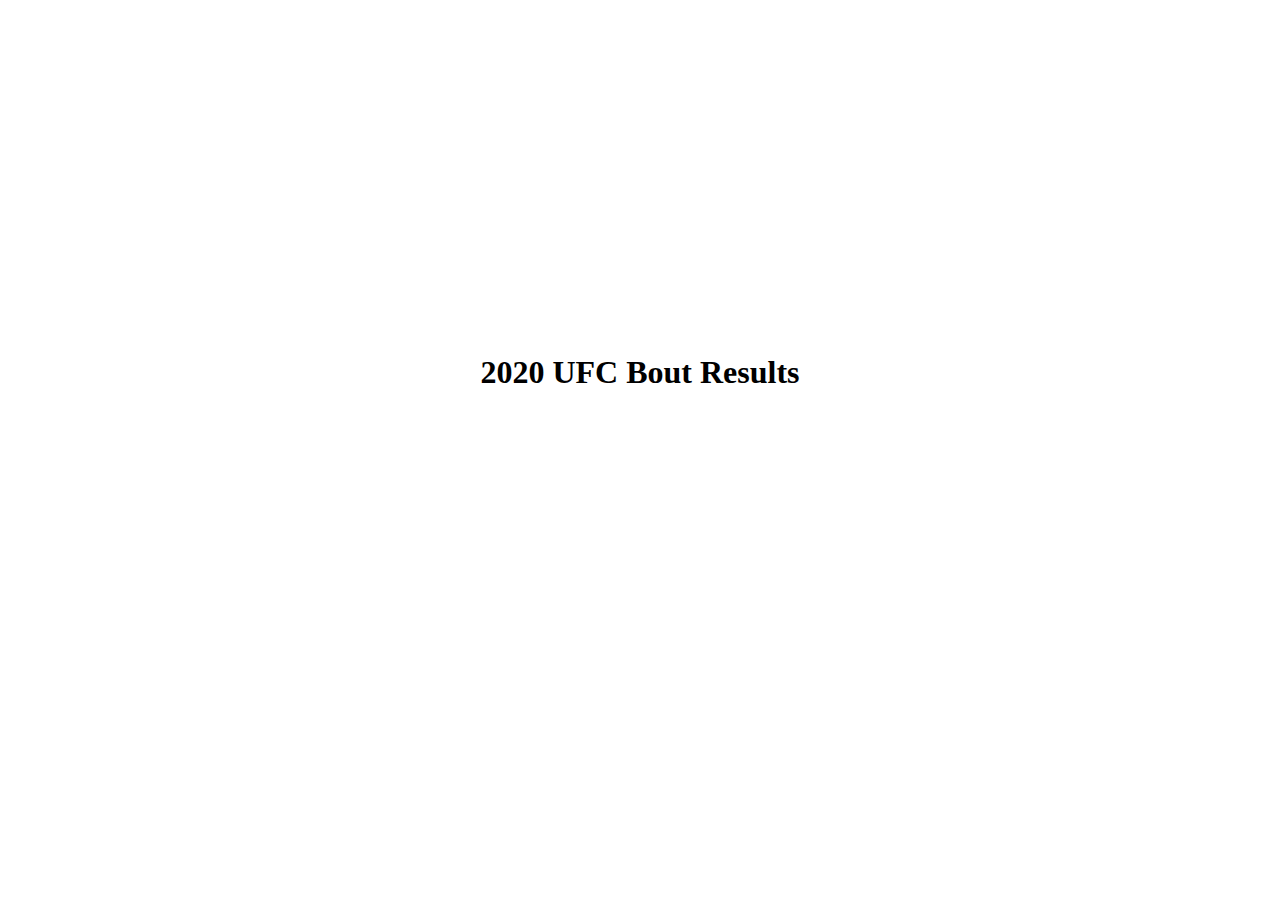
==== index.html @ dba4041a "Add files via upload" ====
<!DOCTYPE html>
<head>
  <script src="https://d3js.org/d3.v4.min.js"></script>
  <link rel="stylesheet" href="stylesheet.css">
</head>
<body>
  <div id="container">
    <h1>2020 UFC Bout Results</h1>
    <svg id="sunburst"></svg>
  </div>
</body>

<script>

    var ufcData = {
    "name": "2020 UFC Fight Results", "children": [{
        "name": "Decision",
        "children": [
                      {"name": "M-D", "size": 1},
                      {"name": "U-D", "size": 103},
                      {"name": "S-D", "size": 22}
                    ]
    }, {
        "name": "Finish",
        "children": [
            {
              "name": "KO",
              "children": [
                {"name": "Punch", "size": 31},
                {"name": "Kick", "size": 5},
                {"name": "Flying Knee", "size": 1}
              ]
            },
            {
              "name": "TKO",
              "children": [
                {"name": "Punches", "size": 31},
                {"name": "Knees", "size": 5},
                {"name": "Elbows", "size": 2},
              ]
            },
            {
              "name": "Submission",
              "children": [
                {"name": "Choke", "children": 
                  [
                    {"name": "Triangle", "size": 2},
                    {"name": "RNC", "size": 16},
                    {"name": "Guillotine", "size": 8},
                    {"name": "D'Arce", "size": 2},
                    {"name": "Arm Triangle", "size": 3},
                    {"name": "Anaconda", "size": 1}
                  ],
                },
                {"name": "Joint Locks", "children": 
                  [
                    {"name": "Kneebar", "size": 2},
                    {"name": "Kimura", "size": 1},
                    {"name": "Heel Hook", "size": 1},
                    {"name": "Armbar", "size": 7},
                    {"name": "Ankle Lock", "size": 1}
                  ], 
                },
              ],
            }
          ]
      }]
  };

    var width = 800;
    var height = 800;
    var radius = Math.min(width, height) / 2;
    var color = d3.scaleOrdinal(d3.schemeCategory20c);

    var g = d3.select('svg')
      .attr('width', width)
      .attr('height', height)
      .append('g')
      .attr('transform', 'translate(' + width / 2 + ',' + height / 2 + ')');

    var partition = d3.partition()
      .size([2 * Math.PI, radius]);

    var root = d3.hierarchy(ufcData)
      .sum(function (d) { return d.size});

    partition(root);
  
    var arc = d3.arc()
      .startAngle(function (d) { return d.x0 })
      .endAngle(function (d) { return d.x1 })
      .innerRadius(function (d) { return d.y0 })
      .outerRadius(function (d) { return d.y1 });

    g.selectAll('g')
      .data(root.descendants())
      .enter().append('g').attr("class", "node").append('path')
      .attr("display", function (d) { return d.depth ? null : "none"; })
      .attr("d", arc)
      .style('stroke', '#fff')
      .style("fill", function (d) { return color((d.children ? d : d.parent).data.name); })
      .on("mouseover", mouseover);

    g.selectAll(".node")
      .append("text")
      .attr("transform", function(d) {
          return "translate(" + arc.centroid(d) + ")rotate(" + computeTextRotation(d) + ")"; 
      })
      .attr("dx", "-20")
      .attr("dy", ".5em")
      .text(function(d) { return d.parent ? d.data.name : "" }).each(wrap);

    let resultTypeTitle = g.select("g").append("svg:text")
        .attr("text-anchor", "middle");

    function computeTextRotation(d) {
      var angle = (d.x0 + d.x1) / Math.PI * 90;
      return (angle < 120 || angle > 270) ? angle : angle + 180;
    }

    function mouseover(element) {
      resultTypeTitle.text(element.data.name);
    }

    function wrap(d) {
      let self = d3.select(this);
      if ((d.data.size < 6 && d.depth > 2) || (d.data.size < 3 && d.depth <= 2)) {
        self.text("");
      }
    }

</script>
---- stylesheet.css ----
#container {
  position: absolute;
  top: 50%;
  -webkit-transform: translateY(-50%);
  -ms-transform: translateY(-50%);
  transform: translateY(-50%);
  left: 0;
  right: 0;
  margin: auto;
  text-align: center;
}

text {
  font-family: Arial, sans-serif;
  font-size: 12px;
}
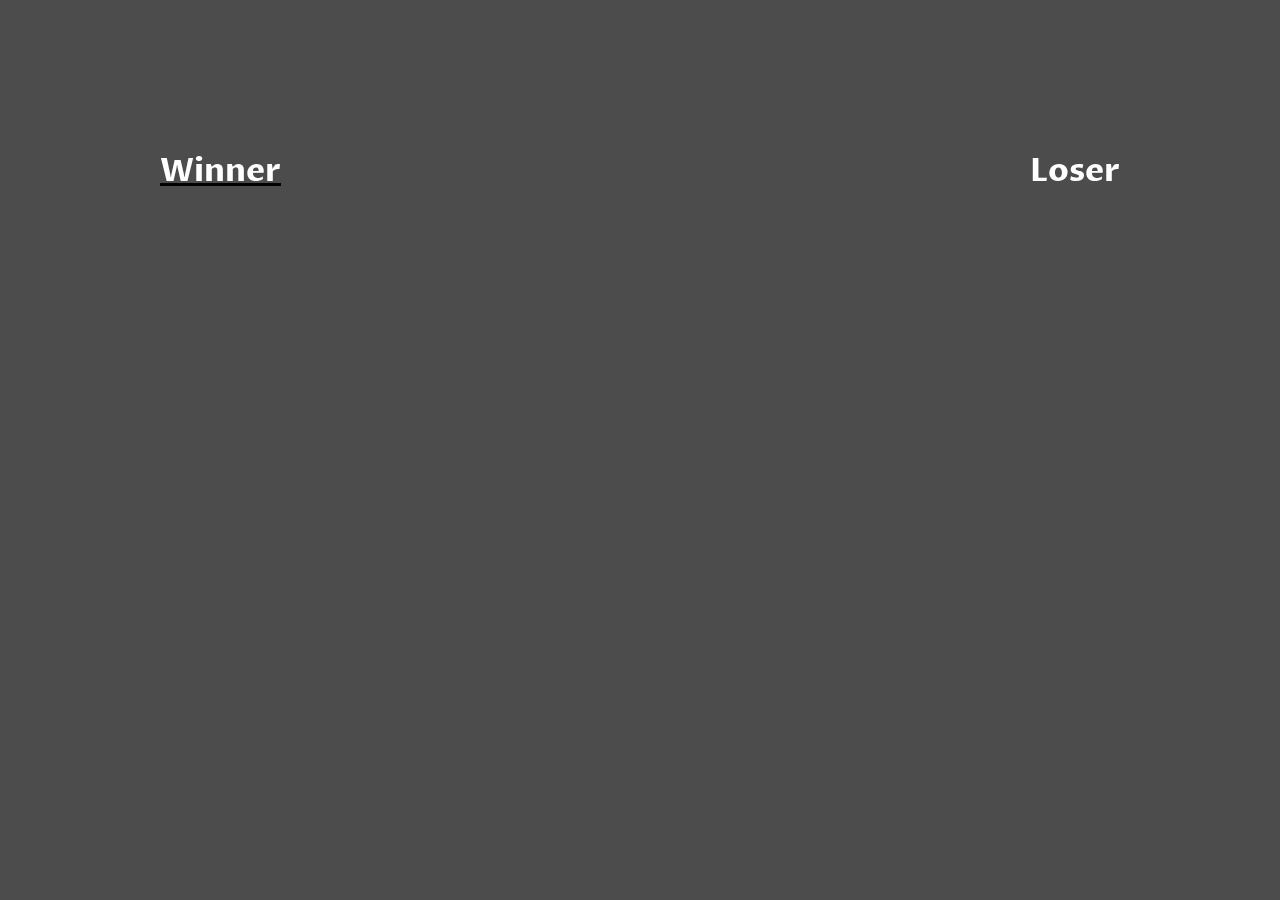
==== commit a690ddf0: "Add files via upload" ====
--- a/index.html
+++ b/index.html
@@ -1,76 +1,392 @@
 <!DOCTYPE html>
 <head>
   <script src="https://d3js.org/d3.v4.min.js"></script>
+  <script src="https://d3js.org/d3-color.v2.min.js"></script>
+  <script src="https://d3js.org/d3-interpolate.v2.min.js"></script>
+  <script src="https://d3js.org/d3-scale-chromatic.v2.min.js"></script>
+  <link rel="preconnect" href="https://fonts.gstatic.com">
+  <link rel="preconnect" href="https://fonts.gstatic.com">
+  <link href="https://fonts.googleapis.com/css2?family=Proza+Libre&display=swap" rel="stylesheet">
   <link rel="stylesheet" href="stylesheet.css">
 </head>
 <body>
-  <div id="container">
-    <h1>2020 UFC Bout Results</h1>
-    <svg id="sunburst"></svg>
+  <div class="background">
+    <div class="left">
+      <h1 class="title" id="winner">Winner</h1>
+      <h3 id="left-fighter"></h3>
+    </div>
+    <div id="container">
+      <svg id="sunburst"></svg>
+    </div>
+    <div class="right">
+      <h1 class="title" id="loser">Loser</h1>
+      <h3 id="right-fighter"></h3>
+    </div>
   </div>
 </body>
 
 <script>
 
-    var ufcData = {
+    let ordinalColors = ["#96caff", "#faff16", "#fda899", "#13fcbb", "#eba6ff", "#bcca83", "#57e502", "#feaf23", "#c6c0cb", "#38f1fd", "#9ccfbe", "#f9feae", "#a6fe8e", "#bfcd03", "#ebd3b6", "#fec0df", "#c2eefc", "#cac2fc", "#bcfcd6", "#f4e5ff", "#f9dc56", "#80da93", "#ebb678", "#b1fb27", "#30dfc8", "#8dd0df", "#1ff479", "#cedbd8", "#d2e6b8", "#85feea", "#97db5c", "#deb7b7", "#cad5ef", "#d0eb6d", "#fe9fe1", "#bdc7ad", "#fcdadf", "#d9bae2", "#dac05a", "#ecda91", "#fef5d0", "#ffa4bc", "#43d9fd", "#d2fcf5", "#b1c7d0", "#e6f0fb", "#83e5bd", "#b2e598", "#fdfb73", "#73fd58", "#a6cfa2", "#a1e3e1", "#e4e21c", "#8ef8b0", "#e2c30e", "#fdc7ff", "#cefeb9", "#0be597", "#d4c491", "#fdc5b5", "#e4fdde", "#d5ccc7", "#acdaf8", "#e4c9da", "#fdc664", "#badfc5", "#bbd15f", "#fdf1f7", "#b4c3ed", "#93e8fd", "#ddd9e3", "#e5e5d7", "#98e116", "#e0d0fb", "#fccd95", "#aafdfe", "#5cd9de", "#deba9d", "#dce994", "#d6b2fb", "#c5bedd", "#bec4c3", "#feab79", "#82ea7f", "#fed7f3", "#8affd2", "#d6fc50", "#e8aed9", "#f7b7c2", "#2bf4e5", "#ffad53", "#11ff13", "#d3fe94", "#c2e530", "#aef161", "#fee5d4", "#a3d378", "#dad351", "#fec328", "#a4e3b3", "#a9efd9", "#feeb8a", "#85d4cd", "#e0b4c9", "#55e358", "#bddbe1", "#48ffa0", "#d6eee1", "#fee3b0", "#ff99fd", "#3fe0b0", "#84d7fe", "#7be9d3", "#1bf3cd", "#d4d4af", "#d6d278", "#70fffe", "#aac8e1", "#ffb0fe", "#b5ccbf", "#c6ccd5", "#ccd9c5", "#feee3e", "#cdc0ab", "#58e182", "#e9b8f8", "#f7bc97", "#b4e275", "#bee8e1", "#e1e3ff", "#ebebb2", "#8fd4af", "#c0d3a2", "#e7c67d", "#6ceba9", "#d8cde4", "#eacdc6", "#d4eef1", "#e7e8e9", "#7deaec", "#88f31d", "#c0efbe", "#75d8be", "#a0d1d3", "#fdacd4", "#09f64f", "#c4dc8c", "#d0d1fc", "#ecccf1", "#f7d517", "#d0dde8", "#e7dadc", "#78fe8b", "#e6e373", "#cde5fd", "#b1fead", "#e7fec5", "#e9fdfd", "#b9c3d9", "#cebec1", "#eab3a4", "#edb84a", "#8aea52", "#bad5fd", "#a7ddea", "#f9c9d5", "#f2deec", "#fbf4e7", "#b3d8cf", "#feb9ed", "#96e89d", "#d5d99c", "#efd16f", "#ecfb92", "#d0bbd2", "#89d97b", "#cdc47c", "#acd345", "#21e0f4", "#9ed693", "#9adfcd", "#ccdc4c", "#e3e3c2", "#d8f003", "#e7f158", "#b8fff2", "#cdb9e9", "#faa8ae", "#cac75c", "#d7d119", "#eccb48", "#bbd7ea", "#a0f3c1", "#cbeaa6", "#c5f4e0", "#ede9f5", "#b8bffd", "#97cced", "#70dba6", "#72dbf2", "#e6bddd", "#ddc2fe", "#b8ddb0", "#e7d29e", "#c7ec8c", "#d1edce", "#c8fb75", "#f9ffe8", "#e9abeb", "#b5d1b3", "#feb6af", "#ffba6e", "#92f772", "#e8f4cb", "#ffeda8", "#e5ff77", "#f6f8fe", "#c4c699", "#c5ca3f", "#e9bb29", "#19e2dc", "#d9bfb4", "#c6cabf", "#e6c091", "#bcd0d0", "#d5cbd3", "#aae346", "#d0d2d3", "#f1c7ab", "#72ef95", "#cdda6f", "#d9d5c0", "#a2eb81", "#72f3cc", "#91efe6", "#fed284", "#a6edf6", "#4bfee0", "#9bfb4f", "#c1f3f6", "#e0f9ab", "#d4ffd2", "#fffac1", "#a9c5fd", "#f0acc4", "#7adf34", "#a8d516", "#86dade", "#6cdfd7", "#a7d5b9", "#b4d899", "#f1c0bf", "#a9e8c7", "#e6e04c", "#fcd4bf", "#67feb6", "#ddfeee", "#f5af92", "#a7cddc", "#c7cae9", "#e1c2c9", "#06f6a4", "#64f36c", "#ffd056", "#e9d3ea", "#94f595", "#eadbcc", "#acf2b2", "#a2fde0", "#f5e5c6", "#f7eb67", "#f1e9e6", "#e2efdb", "#fbfd52", "#aacac8", "#6fdf6e", "#23e83d", "#d6c33e", "#edbb66", "#96d8f1", "#d9c9a7", "#30ef8c", "#66ed41", "#eabeed", "#c3dbce", "#d6d6e9", "#f8c6ee", "#d5d9d1", "#96f0cc", "#c7ef56", "#8ef6ff", "#aff0e8", "#b7f593", "#dee7e0", "#bdff5c", "#eff01a", "#d7f0fe", "#bdfdc3", "#f0ef9c", "#d3fe14", "#bec0ea", "#c6c2be", "#eab1b3"]
+    let ufcData = {
     "name": "2020 UFC Fight Results", "children": [{
-        "name": "Decision",
-        "children": [
-                      {"name": "M-D", "size": 1},
-                      {"name": "U-D", "size": 103},
-                      {"name": "S-D", "size": 22}
-                    ]
-    }, {
-        "name": "Finish",
-        "children": [
-            {
-              "name": "KO",
-              "children": [
-                {"name": "Punch", "size": 31},
-                {"name": "Kick", "size": 5},
-                {"name": "Flying Knee", "size": 1}
-              ]
-            },
-            {
-              "name": "TKO",
-              "children": [
-                {"name": "Punches", "size": 31},
-                {"name": "Knees", "size": 5},
-                {"name": "Elbows", "size": 2},
-              ]
-            },
-            {
-              "name": "Submission",
-              "children": [
-                {"name": "Choke", "children": 
-                  [
-                    {"name": "Triangle", "size": 2},
-                    {"name": "RNC", "size": 16},
-                    {"name": "Guillotine", "size": 8},
-                    {"name": "D'Arce", "size": 2},
-                    {"name": "Arm Triangle", "size": 3},
-                    {"name": "Anaconda", "size": 1}
-                  ],
-                },
-                {"name": "Joint Locks", "children": 
-                  [
-                    {"name": "Kneebar", "size": 2},
-                    {"name": "Kimura", "size": 1},
-                    {"name": "Heel Hook", "size": 1},
-                    {"name": "Armbar", "size": 7},
-                    {"name": "Ankle Lock", "size": 1}
-                  ], 
-                },
-              ],
-            }
-          ]
-      }]
-  };
-
-    var width = 800;
-    var height = 800;
+      "name": "Decision",
+      "color": "#ed2939",
+      "children": [
+        {"name": "M-D", "color": "#F6959D", "children": 
+          [
+            { "fighterA": "Serghei Spivac", "fighterB": "Carlos Felipe", "size": 1, "weightclass": "WW"},
+          ],  
+        },
+        {"name": "U-D", "color": "#F58690", "children": 
+          [
+          {"fighterA":"Nathaniel Wood","fighterB":"John Castaneda","weight_class":"BW", "size": 1},
+          {"fighterA":"Brett Johns","fighterB":"Montel Jackson","weight_class":"BW", "size": 1},
+          {"fighterA":"Jordan Espinosa","fighterB":"Mark De La Rosa","weight_class":"BW", "size": 1},
+          {"fighterA":"Kyler Phillips","fighterB":"Gabriel Silva","weight_class":"BW", "size": 1},
+          {"fighterA":"Ricardo Ramos","fighterB":"Journey Newson","weight_class":"BW", "size": 1},
+          {"fighterA":"Andre Ewell","fighterB":"Anderson Dos Santos","weight_class":"BW", "size": 1},
+          {"fighterA":"Merab Dvalishvili","fighterB":"Casey Kenney","weight_class":"BW", "size": 1},
+          {"fighterA":"Grant Dawson","fighterB":"Nad Narimani","weight_class":"CW", "size": 1},
+          {"fighterA":"Merab Dvalishvili","fighterB":"Gustavo Lopez","weight_class":"CW", "size": 1},
+          {"fighterA":"Billy Quarantillo","fighterB":"Spike Carlyle","weight_class":"CW", "size": 1},
+          {"fighterA":"Nate Maness","fighterB":"Johnny Munoz","weight_class":"FW", "size": 1},
+          {"fighterA":"Jamall Emmers","fighterB":"Vince Cachero","weight_class":"FW", "size": 1},
+          {"fighterA":"Movsar Evloev","fighterB":"Mike Grundy","weight_class":"FW", "size": 1},
+          {"fighterA":"Calvin Kattar","fighterB":"Dan Ige","weight_class":"FW", "size": 1},
+          {"fighterA":"Jimmie Rivera","fighterB":"Cody Stamann","weight_class":"FW", "size": 1},
+          {"fighterA":"Jared Gordon","fighterB":"Chris Fishgold","weight_class":"FW"},
+          {"fighterA":"Youssef Zalal","fighterB":"Jordan Griffin","weight_class":"FW", "size": 1},
+          {"fighterA":"Josh Emmett","fighterB":"Shane Burgos","weight_class":"FW", "size": 1},
+          {"fighterA":"Alex Caceres","fighterB":"Chase Hooper","weight_class":"FW", "size": 1},
+          {"fighterA":"Cody Stamann","fighterB":"Brian Kelleher","weight_class":"FW", "size": 1},
+          {"fighterA":"Song Yadong","fighterB":"Marlon Vera","weight_class":"FW", "size": 1},
+          {"fighterA":"Giga Chikadze","fighterB":"Irwin Rivera","weight_class":"FW", "size": 1},
+          {"fighterA":"Nate Landwehr","fighterB":"Darren Elkins","weight_class":"FW", "size": 1},
+          {"fighterA":"Bryce Mitchell","fighterB":"Charles Rosa","weight_class":"FW", "size": 1},
+          {"fighterA":"Dan Ige","fighterB":"Kevin Aguilar","weight_class":"FW", "size": 1},
+          {"fighterA":"Arnold Allen","fighterB":"Gilbert Melendez","weight_class":"FW", "size": 1},
+          {"fighterA":"Ryan Hall","fighterB":"Darren Elkins","weight_class":"FW", "size": 1},
+          {"fighterA":"Askar Askarov","fighterB":"Alexandre Pantoja","weight_class":"FLW", "size": 1},
+          {"fighterA":"Tim Elliott","fighterB":"Ryan Benoit","weight_class":"FLW", "size": 1},
+          {"fighterA":"Brandon Moreno","fighterB":"Jussier Formiga","weight_class":"FLW", "size": 1},
+          {"fighterA":"David Dvorak","fighterB":"Bruno Silva","weight_class":"FLW", "size": 1},
+          {"fighterA":"Ray Borg","fighterB":"Rogerio Bontorin","weight_class":"FLW", "size": 1},
+          {"fighterA":"Raulian Paiva","fighterB":"Zhalgas Zhamagulov","weight_class":"FLW", "size": 1},
+          {"fighterA":"Kai Kara France","fighterB":"Tyson Nam","weight_class":"FLW", "size": 1},
+          {"fighterA":"Marcin Tybura","fighterB":"Maxim Grishin","weight_class":"HW", "size": 1},
+          {"fighterA":"Curtis Blaydes","fighterB":"Alexander Volkov","weight_class":"HW", "size": 1},
+          {"fighterA":"Andrei Arlovski","fighterB":"Philipe Lins","weight_class":"HW", "size": 1},
+          {"fighterA":"Greg Hardy","fighterB":"Yorgan De Castro","weight_class":"HW", "size": 1},
+          {"fighterA":"Marcin Tybura","fighterB":"Serghei Spivac","weight_class":"HW", "size": 1},
+          {"fighterA":"Devin Clark","fighterB":"Alonzo Menifield","weight_class":"LHW", "size": 1},
+          {"fighterA":"Nikita Krylov","fighterB":"Johnny Walker","weight_class":"LHW", "size": 1},
+          {"fighterA":"Devin Clark","fighterB":"Dequan Townsend","weight_class":"LHW", "size": 1},
+          {"fighterA":"Bobby Green","fighterB":"Lando Vannata","weight_class":"LW", "size": 1},
+          {"fighterA":"Rafael Fiziev","fighterB":"Marc Diakiese","weight_class":"LW", "size": 1},
+          {"fighterA":"Arman Tsarukyan","fighterB":"Davi Ramos","weight_class":"LW", "size": 1},
+          {"fighterA":"Leonardo Santos","fighterB":"Roman Bogatov","weight_class":"LW", "size": 1},
+          {"fighterA":"Dustin Poirier","fighterB":"Dan Hooker","weight_class":"LW", "size": 1},
+          {"fighterA":"Bobby Green","fighterB":"Clay Guida","weight_class":"LW", "size": 1},
+          {"fighterA":"Omar Morales","fighterB":"Gabriel Benitez","weight_class":"LW", "size": 1},
+          {"fighterA":"Francisco Trinaldo","fighterB":"John Makdessi","weight_class":"LW", "size": 1},
+          {"fighterA":"Mark Madsen","fighterB":"Austin Hubbard","weight_class":"LW", "size": 1},
+          {"fighterA":"Luis Pena","fighterB":"Steve Garcia","weight_class":"LW", "size": 1},
+          {"fighterA":"Vinc Pichel","fighterB":"Roosevelt Roberts","weight_class":"LW", "size": 1},
+          {"fighterA":"Jared Gordon","fighterB":"Dan Moret","weight_class":"LW", "size": 1},
+          {"fighterA":"Lando Vannata","fighterB":"Yancy Medeiros","weight_class":"LW", "size": 1},
+          {"fighterA":"Scott Holtzman","fighterB":"Jim Miller","weight_class":"LW", "size": 1},
+          {"fighterA":"Robert Whittaker","fighterB":"Darren Till","weight_class":"MW", "size": 1},
+          {"fighterA":"Brendan Allen","fighterB":"Kyle Daukaus","weight_class":"MW", "size": 1},
+          {"fighterA":"Krzysztof Jotko","fighterB":"Eryk Anders","weight_class":"MW", "size": 1},
+          {"fighterA":"Israel Adesanya","fighterB":"Yoel Romero","weight_class":"MW", "size": 1},
+          {"fighterA":"Kevin Holland","fighterB":"Alessio Di Chirico","weight_class":"MW", "size": 1},
+          {"fighterA":"Deron Winn","fighterB":"Eric Spicely","weight_class":"MW", "size": 1},
+          {"fighterA":"Marvin Vettori","fighterB":"Cezar Ferreira","weight_class":"MW", "size": 1},
+          {"fighterA":"Alex Oliveira","fighterB":"Peter Sobotta","weight_class":"WW", "size": 1},
+          {"fighterA":"Ramazan Emeev","fighterB":"Niklas Stolze","weight_class":"WW", "size": 1},
+          {"fighterA":"Mounir Lazzez","fighterB":"Abdul Razak Alhassan","weight_class":"WW", "size": 1},
+          {"fighterA":"Kamaru Usman","fighterB":"Jorge Masvidal","weight_class":"WW", "size": 1},
+          {"fighterA":"Mike Perry","fighterB":"Mickey Gall","weight_class":"WW", "size": 1},
+          {"fighterA":"Belal Muhammad","fighterB":"Lyman Good","weight_class":"WW", "size": 1},
+          {"fighterA":"Neil Magny","fighterB":"Anthony Rocco Martin","weight_class":"WW", "size": 1},
+          {"fighterA":"Gilbert Burns","fighterB":"Tyron Woodley","weight_class":"WW", "size": 1},
+          {"fighterA":"Daniel Rodriguez","fighterB":"Gabe Green","weight_class":"WW", "size": 1},
+          {"fighterA":"Anthony Pettis","fighterB":"Donald Cerrone","weight_class":"WW", "size": 1},
+          {"fighterA":"Sean Brady","fighterB":"Ismail Naurdiev","weight_class":"WW", "size": 1},
+          {"fighterA":"Jake Matthews","fighterB":"Emil Meek","weight_class":"WW", "size": 1},
+          {"fighterA":"Michael Chiesa","fighterB":"Diego Sanchez","weight_class":"WW", "size": 1},
+          {"fighterA":"Chance Rencountre","fighterB":"Ismail Naurdiev","weight_class":"WW", "size": 1},
+          {"fighterA":"Elizeu Dos Santos","fighterB":"Aleksei Kunchenko","weight_class":"WW", "size": 1},
+          {"fighterA":"Neil Magny","fighterB":"Li Jingliang","weight_class":"WW", "size": 1},
+          {"fighterA":"Demian Maia","fighterB":"Rocco Martin","weight_class":"WW", "size": 1},
+          {"fighterA":"Pannie Kianzad","fighterB":"Bethe Correia","weight_class":"WBW", "size": 1},
+          {"fighterA":"Karol Rosa","fighterB":"Vanessa Melo","weight_class":"WBW", "size": 1},
+          {"fighterA":"Raquel Pennington","fighterB":"Marion Reneau","weight_class":"WBW", "size": 1},
+          {"fighterA":"Sijara Eubanks","fighterB":"Sarah Moras","weight_class":"WBW", "size": 1},
+          {"fighterA":"Bea Malecki","fighterB":"Veronica Macedo","weight_class":"WBW", "size": 1},
+          {"fighterA":"Julia Avila","fighterB":"Pannie Kianzad","weight_class":"WBW", "size": 1},
+          {"fighterA":"Macy Chiasson","fighterB":"Shanna Young","weight_class":"WBW", "size": 1},
+          {"fighterA":"Julianna Pena","fighterB":"Nicco Montano","weight_class":"WBW", "size": 1},
+          {"fighterA":"Amanda Nunes","fighterB":"Felicia Spencer","weight_class":"WBW", "size": 1},
+          {"fighterA":"Taila Santos","fighterB":"Molly McCann","weight_class":"WFLW", "size": 1},
+          {"fighterA":"Lauren Murphy","fighterB":"Roxanne Modafferi","weight_class":"WFLW", "size": 1},
+          {"fighterA":"Cynthia Calvillo","fighterB":"Jessica Eye","weight_class":"WFLW", "size": 1},
+          {"fighterA":"Katlyn Chookagian","fighterB":"Antonina Shevchenko","weight_class":"WFLW", "size": 1},
+          {"fighterA":"Maryna Moroz","fighterB":"Mayra Bueno Silva","weight_class":"WFLW", "size": 1},
+          {"fighterA":"Andrea Lee","fighterB":"Montana De La Rosa","weight_class":"WFLW", "size": 1},
+          {"fighterA":"Molly McCann","fighterB":"Ariane Lipski","weight_class":"WFLW", "size": 1},
+          {"fighterA":"Montana De La Rosa","fighterB":"Mara Romero Borella","weight_class":"WFLW", "size": 1},
+          {"fighterA":"Tecia Torres","fighterB":"Brianna Van Buren","weight_class":"WSW", "size": 1},
+          {"fighterA":"Amanda Ribas","fighterB":"Randa Markos","weight_class":"WSW", "size": 1},
+          {"fighterA":"Angela Hill","fighterB":"Loma Lookboonmee","weight_class":"WSW", "size": 1},
+          {"fighterA":"Ashley Yoder","fighterB":"Syuri Kondo","weight_class":"WSW", "size": 1},
+          {"fighterA":"Yan Xiaonan","fighterB":"Karolina Kowalkiewicz","weight_class":"WSW", "size": 1},
+          {"fighterA":"Caludia Gadelha","fighterB":"Randa Markos","weight_class":"WSW"}
+          ],  
+        },
+        {"name": "S-D", "color": "#FAC3C7", "children": 
+          [
+            { "fighterA": "Carla Esparza", "fighterB": "Marina Rodriguez", "size": 1, "weightclass": "WSW"},
+            { "fighterA": "Rose Namajunas", "fighterB": "Jessica Andrade", "size": 1, "weightclass": "WSW"},
+            { "fighterA": "Claudia Gadelha", "fighterB": "Angela Hill", "size": 1, "weightclass": "WSW"},
+            { "fighterA": "Carla Esparza", "fighterB": "Michelle Waterson", "size": 1, "weightclass": "WSW"},
+            { "fighterA": "Weili Zhang", "fighterB": "Joanna Jedrzejczyk", "size": 1, "weightclass": "WSW"},
+            { "fighterA": "Muslim Salikhov", "fighterB": "Elizeu Zaleski dos Santos", "size": 1, "weightclass": "WW"},
+            { "fighterA": "Alex Oliveira", "fighterB": "Max Griffin", "size": 1, "weightclass": "WW"},
+            { "fighterA": "Karl Roberson", "fighterB": "Wellington Turman", "size": 1, "weightclass": "WW"},
+            { "fighterA": "Charles Rosa", "fighterB": "Kevin Aguilar", "size": 1, "weightclass": "LW"},
+            { "fighterA": "Dan Hooker", "fighterB": "Paul Felder", "size": 1, "weightclass": "LW"},
+            { "fighterA": "Brad Riddell", "fighterB": "Magomed Mustafaev", "size": 1, "weightclass": "LW"},
+            { "fighterA": "Mauricio Rua", "fighterB": "Rogerio Nogueira", "size": 1, "weightclass": "LHW"},
+            { "fighterA": "Ryan Spann", "fighterB": "Sam Alvey", "size": 1, "weightclass": "LHW"},
+            { "fighterA": "Jon Jones", "fighterB": "Thiago Santos", "size": 1, "weightclass": "LHW"},
+            { "fighterA": "Augusto Sakai", "fighterB": "Blagoy Ivanov", "size": 1, "weightclass": "HW"},
+            { "fighterA": "Ben Rothwell", "fighterB": "Ovince Saint Preux ", "size": 1, "weightclass": "HW"},
+            { "fighterA": "Aleksei Oleinik", "fighterB": "Fabricio Werdum", "size": 1, "weightclass": "HW"},
+            { "fighterA": "Alexander Volkanovski", "fighterB": "Max Holloway", "size": 1, "weightclass": "FW"},
+            { "fighterA": "Andre Fili", "fighterB": "Charles Jourdain", "size": 1, "weightclass": "FW"},
+            { "fighterA": "Dan Ige", "fighterB": "Edson Barboza", "size": 1, "weightclass": "FW"},
+            { "fighterA": "Giga Chikadze", "fighterB": "Jamall Emmers", "size": 1, "weightclass": "FW"},
+            { "fighterA": "Ricky Simon", "fighterB": "Ray Borg", "size": 1, "weightclass": "BW"}
+          ],  
+        },
+      ]
+      }, 
+      {
+      "name": "Finish",
+      "color": "#1C4966",
+      "children": [
+          {
+            "name": "KO",
+            "color": "#21567A",
+            "children": [
+              {"name": "Punch", "color": "#2D75A4", "children": 
+                [
+                  { "fighterA": "Priscila Cachoeira", "fighterB": "Shana Dobson", "size": 1, "weightclass": "WFLW"},
+                  { "fighterA": "Megan Anderson", "fighterB": "Norma Dumont", "size": 1, "weightclass": "WFW"},
+                  { "fighterA": "Miguel Baeza", "fighterB": "Matt Brown", "size": 1, "weightclass": "WW"},
+                  { "fighterA": "Gilbert Burns", "fighterB": "Demian Maia", "size": 1, "weightclass": "WW"},
+                  { "fighterA": "Ian Heinisch", "fighterB": "Gerald Meerschaert", "size": 1, "weightclass": "MW"},
+                  { "fighterA": "Francisco Trinaldo", "fighterB": "Jai Herbert", "size": 1, "weightclass": "LW"},
+                  { "fighterA": "Justin Gaethje", "fighterB": "Tony Ferguson", "size": 1, "weightclass": "LW"},
+                  { "fighterA": "Beneil Dariush", "fighterB": "Drakkar Klose", "size": 1, "weightclass": "LW"},
+                  { "fighterA": "Jiri Prochazka", "fighterB": "Volkan Oezdemir", "size": 1, "weightclass": "LHW"},
+                  { "fighterA": "Alonzo Menifield", "fighterB": "Paul Craig", "size": 1, "weightclass": "LHW"},
+                  { "fighterA": "Eryk Anders", "fighterB": "Vinicius Moreira", "size": 1, "weightclass": "LHW"},
+                  { "fighterA": "Dalcha Lungiambula", "fighterB": "Dequan Townsend", "size": 1, "weightclass": "LHW"},
+                  { "fighterA": "Jan Blachowicz", "fighterB": "Luke Rockhold", "size": 1, "weightclass": "LHW"},
+                  { "fighterA": "Jan Blachowicz", "fighterB": "Corey Anderson", "size": 1, "weightclass": "LHW"},
+                  { "fighterA": "Tanner Boser", "fighterB": "Raphael Pessoa", "size": 1, "weightclass": "HW"},
+                  { "fighterA": "Francis Ngannou", "fighterB": "Jairzinho Rozenstruik", "size": 1, "weightclass": "HW"},
+                  { "fighterA": "Francis Ngannou", "fighterB": "Junior Dos Santos", "size": 1, "weightclass": "HW"},
+                  { "fighterA": "Maurice Greene", "fighterB": "Junior Albini", "size": 1, "weightclass": "HW"},
+                  { "fighterA": "Deiveson Figueiredo", "fighterB": "Joseph Benavidez", "size": 1, "weightclass": "FLW"},
+                  { "fighterA": "Raulian Paiva", "fighterB": "Mark De La Rosa", "size": 1, "weightclass": "FLW"},
+                  { "fighterA": "Brian Kelleher", "fighterB": "Hunter Azure", "size": 1, "weightclass": "FW"},
+                  { "fighterA": "Chan Sung Jung", "fighterB": "Renato Moicano", "size": 1, "weightclass": "FW"},
+                  { "fighterA": "Andre Fili", "fighterB": "Sheymon Moraes", "size": 1, "weightclass": "FW"},
+                  { "fighterA": "Cody Garbrandt", "fighterB": "Raphael Assuncao", "size": 1, "weightclass": "BW"},
+                  { "fighterA": "Sean O'Malley", "fighterB": "Eddie Wineland", "size": 1, "weightclass": "BW"},
+                  { "fighterA": "Davey Grant", "fighterB": "Martin Day", "size": 1, "weightclass": "BW"},
+                  { "fighterA": "Danaa Batgerel", "fighterB": "Guido Cannetti", "size": 1, "weightclass": "BW"},
+                  { "fighterA": "Song Yadong", "fighterB": "Alejandro Perez", "size": 1, "weightclass": "BW"},
+                  { "fighterA": "John Dodson", "fighterB": "Nathaniel Wood", "size": 1, "weightclass": "BW"},
+                  { "fighterA": "Urijah Faber", "fighterB": "Ricky Simon", "size": 1, "weightclass": "BW"},
+                  { "fighterA": "Tyson Nam", "fighterB": "Zarrukh Adashev", "size": 1, "weightclass": "BW"},
+                ],  
+              },
+              {"name": "Kick", "color": "#3384BA", "children": 
+                [
+                  { "fighterA": "Roman Dolidze", "fighterB": "Khadis Ibragimov", "size": 1, "weightclass": "LHW"},
+                  { "fighterA": "Alex Perez", "fighterB": "Jussier Formiga", "size": 1, "weightclass": "FLW"},
+                  { "fighterA": "Chris Gutierrez", "fighterB": "Vince Morales", "size": 1, "weightclass": "FW"},
+                  { "fighterA": "Randy Brown", "fighterB": "Bryan Barberena", "size": 1, "weightclass": "WW"},
+                  { "fighterA": "Amanda Nunes", "fighterB": "Holly Holm", "size": 1, "weightclass": "WBW"},
+                ],  
+              },
+              {"name": "Flying Knee", "color": "#3E92CA", "children": 
+                [
+                  { "fighterA": "Jorge Masvidal", "fighterB": "Ben Askren", "size": 1, "weightclass": "WW"},
+                ],  
+              },
+            ]
+          },
+          {
+            "name": "TKO", "color": "#27658F",
+            "children": [
+              {"name": "Punches", "color": "#539ED0", "children": 
+                [
+                  { "fighterA": "Felicia Spencer", "fighterB": "Zarah Fairn", "size": 1, "weightclass": "WFW"},
+                  { "fighterA": "Julia Avila", "fighterB": "Gina Mazany", "size": 1, "weightclass": "WBW"},
+                  { "fighterA": "Germaine De Randamie", "fighterB": "Aspen Ladd", "size": 1, "weightclass": "WBW"},
+                  { "fighterA": "Khamzat Chimaev", "fighterB": "Rhys McKee", "size": 1, "weightclass": "WW"},
+                  { "fighterA": "Takashi Sato", "fighterB": "Jason Witt", "size": 1, "weightclass": "WW"},
+                  { "fighterA": "Christian Aguilera", "fighterB": "Anthony Ivy", "size": 1, "weightclass": "WW"},
+                  { "fighterA": "Vicente Luque", "fighterB": "Niko Price", "size": 1, "weightclass": "WW"},
+                  { "fighterA": "Song Kenan", "fighterB": "Callan Potter", "size": 1, "weightclass": "WW"},
+                  { "fighterA": "Derek Brunson", "fighterB": "Edmen Shahbazyan", "size": 1, "weightclass": "MW"},
+                  { "fighterA": "Marc-Andre Barriault", "fighterB": "Oskar Piechota", "size": 1, "weightclass": "MW"},
+                  { "fighterA": "Maki Pitolo", "fighterB": "Charles Byrd", "size": 1, "weightclass": "MW"},
+                  { "fighterA": "Brendan Allen", "fighterB": "Tom Breese", "size": 1, "weightclass": "MW"},
+                  { "fighterA": "Justin Jaynes", "fighterB": "Frank Camacho", "size": 1, "weightclass": "LW"},
+                  { "fighterA": "Drew Dober", "fighterB": "Alexander Hernandez", "size": 1, "weightclass": "LW"},
+                  { "fighterA": "Drew Dober", "fighterB": "Marco Polo Reyes", "size": 1, "weightclass": "LW"},
+                  { "fighterA": "Luis Pena", "fighterB": "Matt Wiman", "size": 1, "weightclass": "LW"},
+                  { "fighterA": "Jalin Turner", "fighterB": "Joshua Culibao", "size": 1, "weightclass": "LW"},
+                  { "fighterA": "Glover Teixeira", "fighterB": "Anthony Smith", "size": 1, "weightclass": "LHW"},
+                  { "fighterA": "Magomed Ankalaev", "fighterB": "Ion Cutelaba", "size": 1, "weightclass": "LHW"},
+                  { "fighterA": "Tom Aspinall", "fighterB": "Jake Collier", "size": 1, "weightclass": "HW"},
+                  { "fighterA": "Tanner Boser", "fighterB": "Philipe Lins", "size": 1, "weightclass": "HW"},
+                  { "fighterA": "Alistair Overeem", "fighterB": "Walt Harris", "size": 1, "weightclass": "HW"},
+                  { "fighterA": "Jairzinho Rozenstruik", "fighterB": "Walt Harris", "size": 1, "weightclass": "HW"},
+                  { "fighterA": "Marcos Rogerio De Lima", "fighterB": "Ben Sosoli", "size": 1, "weightclass": "HW"},
+                  { "fighterA": "Joseph Benavidez", "fighterB": "Jussier Formiga", "size": 1, "weightclass": "FLW"},
+                  { "fighterA": "Lerone Murphy", "fighterB": "Ricardo Ramos", "size": 1, "weightclass": "FW"},
+                  { "fighterA": "Spike Carlyle", "fighterB": "Aalon Cruz", "size": 1, "weightclass": "FW"},
+                  { "fighterA": "Zubaira Tukhugov", "fighterB": "Kevin Aguilar", "size": 1, "weightclass": "FW"},
+                  { "fighterA": "Josh Emmett", "fighterB": "Mirsad Bektic", "size": 1, "weightclass": "FW"},
+                  { "fighterA": "Petr Yan", "fighterB": "Jose Aldo", "size": 1, "weightclass": "BW"},
+                  { "fighterA": "Sean O'Malley", "fighterB": "Jose Quinonez", "size": 1, "weightclass": "BW"},
+                ],  
+              },
+              {"name": "Knees", "color": "#69AAD6", "children": 
+                [
+                  { "fighterA": "Vicente Luque", "fighterB": "Randy Brown", "size": 1, "weightclass": "WW"},
+                  { "fighterA": "Jonathan Martinez", "fighterB": "Frankie Saenz", "size": 1, "weightclass": "BW"},
+                  { "fighterA": "Henry Cejudo", "fighterB": "Dominick Cruz", "size": 1, "weightclass": "BW"},
+                  { "fighterA": "Kevin Holland", "fighterB": "Anthony Hernandez", "size": 1, "weightclass": "MW"},
+                  { "fighterA": "Jamahal Hill", "fighterB": "Klidson Abreu", "size": 1, "weightclass": "LHW"},
+                ],  
+              },
+              {"name": "Elbows", "color": "#7EB6DC", "children": 
+                [
+                  { "fighterA": "Chase Sherman", "fighterB": "Ike Villanueva", "size": 1, "weightclass": "HW"},
+                  { "fighterA": "Calvin Kattar", "fighterB": "Jeremy Stephens", "size": 1, "weightclass": "FW"},
+                ],  
+              },
+            ]
+          },
+          {
+            "name": "Submission", "color": "#2D75A4",
+            "children": [
+             
+                  {"name": "Triangle", "color": "#67A9D5", "children": 
+                    [
+                      { "fighterA": "Paul Craig", "fighterB": "Gadzhimurad Antigulov", "size": 1, "weightclass": "LHW"},
+                      { "fighterA": "Amir Albazi", "fighterB": "Malcolm Gordon", "size": 1, "weightclass": "FW"},
+                    ],  
+                  },
+                  {"name": "RNC", "color": "#78B3DA", "children": 
+                    [
+                      { "fighterA": "Jack Shore", "fighterB": "Aaron Phillips", "size": 1, "weightclass": "BW"},
+                      { "fighterA": "Aljamain Sterling", "fighterB": "Cory Sandhagen", "size": 1, "weightclass": "BW"},
+                      { "fighterA": "Marlon Vera", "fighterB": "Nohelin Hernandez", "size": 1, "weightclass": "BW"},
+                      { "fighterA": "Grant Dawson", "fighterB": "Darrick Minner", "size": 1, "weightclass": "FW"},
+                      { "fighterA": "Deiveson Figueiredo", "fighterB": "Joseph Benavidez", "size": 1, "weightclass": "FLW"},
+                      { "fighterA": "Rodrigo Nascimento", "fighterB": "Don'Tale Mayes", "size": 1, "weightclass": "HW"},
+                      { "fighterA": "Roosevelt Roberts", "fighterB": "Brok Weaver", "size": 1, "weightclass": "LW"},
+                      { "fighterA": "Renato Moicano", "fighterB": "Damir Hadzovic", "size": 1, "weightclass": "LW"},
+                      { "fighterA": "Gerald Meerschaert", "fighterB": "Deron Winn", "size": 1, "weightclass": "MW"},
+                      { "fighterA": "Edmen Shahbazyan", "fighterB": "Jack Marshman", "size": 1, "weightclass": "MW"},
+                      { "fighterA": "Mariya Agapova", "fighterB": "Hannah Cifers", "size": 1, "weightclass": "WFW"},
+                      { "fighterA": "Herbert Burns", "fighterB": "Evan Dunham", "size": 1, "weightclass": "CW"},
+                      { "fighterA": "Marvin Vettori", "fighterB": "Karl Roberson", "size": 1, "weightclass": "MW"},
+                      { "fighterA": "Jesse Ronson", "fighterB": "Nicolas Dalby", "size": 1, "weightclass": "MW"},
+                      { "fighterA": "Gillian Robertson", "fighterB": "Cortney Casey", "size": 1, "weightclass": "WFW"},
+                      { "fighterA": "Amanda Ribas", "fighterB": "Emily Whitmire", "size": 1, "weightclass": "WSW"},
+                    ],  
+                  },
+                  {"name": "Guillotine", "color": "#89BCDF", "children": 
+                    [
+                      { "fighterA": "Joel Alvarez", "fighterB": "Joe Duffy", "size": 1, "weightclass": "LW"},
+                      { "fighterA": "Khama Worthy", "fighterB": "Luis Pena", "size": 1, "weightclass": "LW"},
+                      { "fighterA": "Casey Kenney", "fighterB": "Louis Smolka", "size": 1, "weightclass": "BW"},
+                      { "fighterA": "Charles Oliveira", "fighterB": "Kevin Lee", "size": 1, "weightclass": "LW"},
+                      { "fighterA": "Daniel Rodriguez", "fighterB": "Tim Means", "size": 1, "weightclass": "FW"},
+                      { "fighterA": "Jordan Griffin", "fighterB": "TJ Brown", "size": 1, "weightclass": "WW"},
+                    ],  
+                  },
+                  {"name": "D'Arce", "color": "#9AC6E3", "children": 
+                    [
+                      { "fighterA": "Khamzat Chimaev", "fighterB": "John Phillips", "size": 1, "weightclass": "MW"},
+                      { "fighterA": "Julian Erosa", "fighterB": "Sean Woodson", "size": 1, "weightclass": "CW"},
+                    ],  
+                  },
+                  {"name": "Arm Triangle", "color": "#ABCFE8", "children": 
+                    [
+                      { "fighterA": "Maurice Greene", "fighterB": "Gian Villante", "size": 1, "weightclass": "HW"},
+                      { "fighterA": "Brandon Royval", "fighterB": "Tim Elliott", "size": 1, "weightclass": "FLW"},
+                      { "fighterA": "Rodolfo Vieira", "fighterB": "Saparbeg Safarov", "size": 1, "weightclass": "MW"},
+                    ],  
+                  },
+                  {"name": "Anaconda", "color": "#89BCDF", "children": 
+                    [
+                      { "fighterA": "Makwan Amirkhani", "fighterB": "Danny Henry", "size": 1, "weightclass": "FW"},
+                    ],  
+                  },
+              
+                  {"name": "Kneebar", "color": "#9AC6E3", "children": 
+                    [
+                      { "fighterA": "Ariane Lipski", "fighterB": "Luana Carolina", "size": 1, "weightclass": "WFW"},
+                      { "fighterA": "Mackenzie Dern", "fighterB": "Hannah Cifers", "size": 1, "weightclass": "WSW"}
+                    ],
+                  },
+                  {"name": "Kimura", "color": "#ABCFE8", "children": 
+                    [
+                      { "fighterA": "Jim Crute", "fighterB": "Michal Oleksiejczuk", "size": 1, "weightclass": "LHW"},
+                    ],  
+                  },
+                  {"name": "Heel Hook", "color": "#BCD9ED", "children": 
+                    [
+                      { "fighterA": "Jack Hermansson", "fighterB": "Kelvin Gastelum", "size": 1, "weightclass": "MW"},
+                    ],  
+                  },
+                  {"name": "Armbar", "color": "#CCE2F1", "children": [
+                      { "fighterA": "Jim Miller", "fighterB": "Roosevelt Roberts", "size": 1, "weightclass": "CW"},
+                      { "fighterA": "Fabricio Werdum", "fighterB": "Alexander Gustafsson", "size": 1, "weightclass": "HW"},
+                      { "fighterA": "Jennifer Maia", "fighterB": "Joanne Calderwood", "size": 1, "weightclass": "WFLW"},
+                      { "fighterA": "Liana Jojua", "fighterB": "Diana Belbita", "size": 1, "weightclass": "WFLW"},
+                      { "fighterA": "Amanda Ribas", "fighterB": "Paige VanZant", "size": 1, "weightclass": "WFLW"},
+                      { "fighterA": "Cortney Casey", "fighterB": "Mara Romero Borella", "size": 1, "weightclass": "WFLW"},
+                      { "fighterA": "Kay Hansen", "fighterB": "Jinh Yu Frey", "size": 1, "weightclass": "WSW"}
+                    ],  
+                  },
+                  {"name": "Ankle Lock", "color": "#DDECF6", "children": 
+                    [
+                      { "fighterA": "Thiago Moises", "fighterB": "Michael Johnson", "size": 1, "weightclass": "LW"},
+                    ],  
+                  }
+            ],
+          }
+        ]
+    }]
+};
+
+    var width = 700;
+    var height = 700;
     var radius = Math.min(width, height) / 2;
-    var color = d3.scaleOrdinal(d3.schemeCategory20c);
+    var color = d3.scaleOrdinal().range(ordinalColors);
 
     var g = d3.select('svg')
       .attr('width', width)
@@ -98,8 +414,18 @@
       .attr("display", function (d) { return d.depth ? null : "none"; })
       .attr("d", arc)
       .style('stroke', '#fff')
-      .style("fill", function (d) { return color((d.children ? d : d.parent).data.name); })
-      .on("mouseover", mouseover);
+      .style("fill", function (d) { 
+        if (d.data.children) {
+          return d.data.color;
+        } else {
+          if (d.data.fighterA && d.data.fighterB) {
+           return "aquamarine"
+          }
+          return "#DEDEDE";
+        }
+      })
+      .on("mouseover", mouseover)
+      .on("mouseleave", mouseleave);
 
     g.selectAll(".node")
       .append("text")
@@ -111,7 +437,11 @@
       .text(function(d) { return d.parent ? d.data.name : "" }).each(wrap);
 
     let resultTypeTitle = g.select("g").append("svg:text")
-        .attr("text-anchor", "middle");
+        .attr("text-anchor", "middle")
+        .attr("font-weight", "bold")
+        .attr("dy", ".4em")
+        .style("fill", "white")
+        .style("font-size", "20px");
 
     function computeTextRotation(d) {
       var angle = (d.x0 + d.x1) / Math.PI * 90;
@@ -119,7 +449,24 @@
     }
 
     function mouseover(element) {
+      console.log(element);
       resultTypeTitle.text(element.data.name);
+      if(!element.data.children) {
+        document.getElementById("winner").innerHTML = "Winner";
+        document.getElementById("loser").innerHTML = "Loser";
+        document.getElementById("left-fighter").innerHTML = element.data.fighterA;
+        document.getElementById("right-fighter").innerHTML = element.data.fighterB;
+      }
+    }
+    
+    function mouseleave(element) {
+      if(!element.data.children) {
+        
+        document.getElementById("winner").innerHTML = "";
+        document.getElementById("loser").innerHTML = "";
+        document.getElementById("left-fighter").innerHTML = "";
+        document.getElementById("right-fighter").innerHTML = "";
+      }
     }
 
     function wrap(d) {
@@ -127,6 +474,11 @@
       if ((d.data.size < 6 && d.depth > 2) || (d.data.size < 3 && d.depth <= 2)) {
         self.text("");
       }
+      if (d.children) {
+        if (d.children.length < 6 && d.depth > 2) {
+          self.text("");
+        }
+      }
     }
 
 </script>--- a/stylesheet.css
+++ b/stylesheet.css
@@ -1,3 +1,17 @@
+html {
+  background: url(background.jpg) no-repeat center center fixed; 
+  background-size: cover;
+}
+
+.background {
+  width: 100%;
+  height: 100%;
+  background: rgba(0, 0, 0, 0.7);
+  top: 0px;
+  left: 0px;
+  position: fixed;
+}
+
 #container {
   position: absolute;
   top: 50%;
@@ -8,9 +22,31 @@
   right: 0;
   margin: auto;
   text-align: center;
+  font-family: 'Proza Libre', sans-serif;
+}
+
+.left {
+  font-weight: bold;
+  text-decoration: underline;
+  float: left;
+  margin-left: 12.5%;
+  margin-top: 10%;
+  text-align: center;
+}
+
+.right {
+  float: right;
+  margin-right: 12.5%;
+  margin-top: 10%;
+  text-align: center;
+}
+
+h1, h2, h3, h4, h5, p {
+  font-family: 'Proza Libre', sans-serif;
+  color: white;
 }
 
 text {
-  font-family: Arial, sans-serif;
+  font-family: 'Proza Libre', sans-serif;
   font-size: 12px;
 }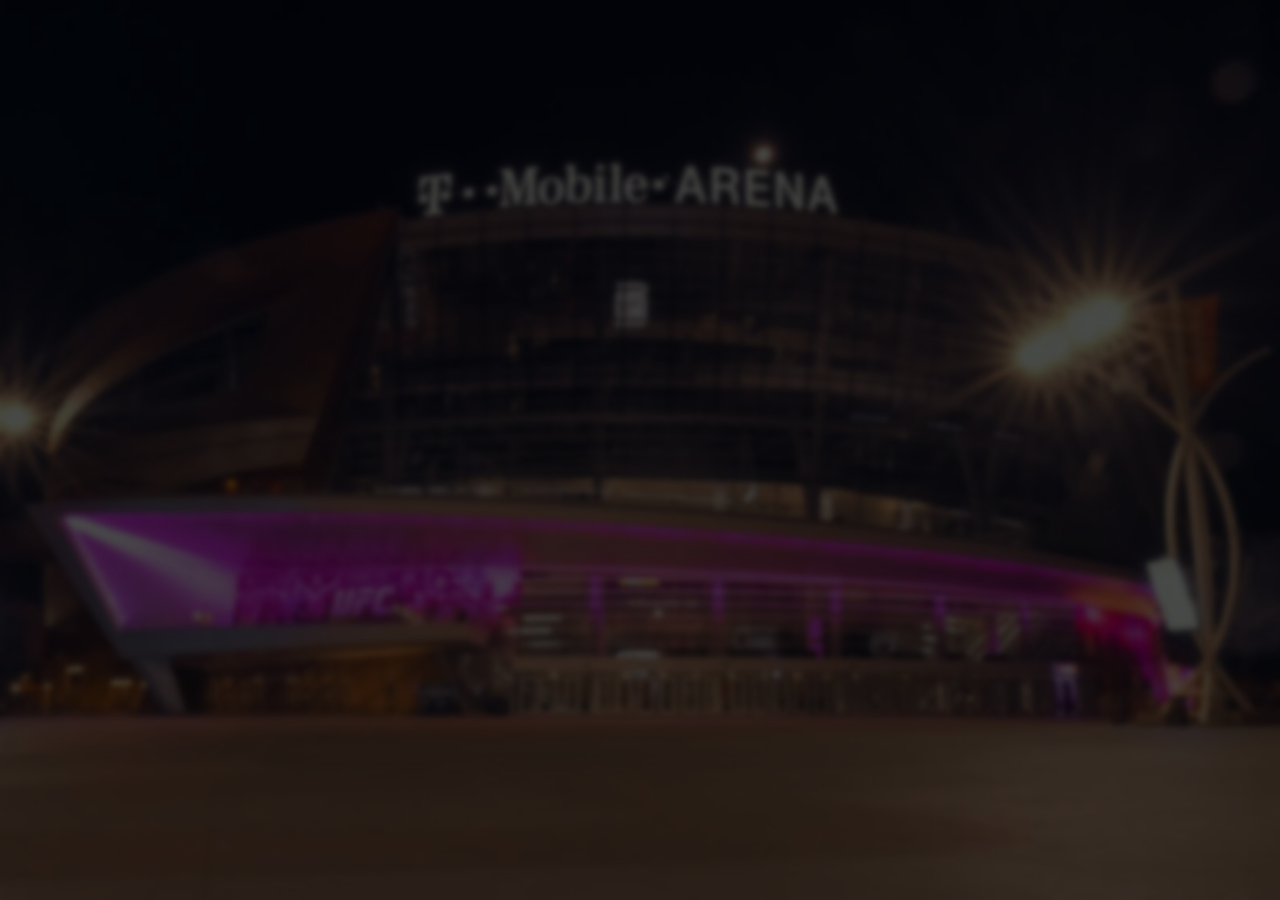
==== commit e40f0ce5: "Add files via upload" ====
--- a/index.html
+++ b/index.html
@@ -12,14 +12,14 @@
 <body>
   <div class="background">
     <div class="left">
-      <h1 class="title" id="winner">Winner</h1>
+      <h1 class="title" id="winner"></h1>
       <h3 id="left-fighter"></h3>
     </div>
     <div id="container">
       <svg id="sunburst"></svg>
     </div>
     <div class="right">
-      <h1 class="title" id="loser">Loser</h1>
+      <h1 class="title" id="loser"></h1>
       <h3 id="right-fighter"></h3>
     </div>
   </div>
@@ -32,13 +32,14 @@
     "name": "2020 UFC Fight Results", "children": [{
       "name": "Decision",
       "color": "#ed2939",
+      "total": 126,
       "children": [
-        {"name": "M-D", "color": "#F6959D", "children": 
+        {"name": "M-D", "color": "#F6959D", "total": 1, "children": 
           [
             { "fighterA": "Serghei Spivac", "fighterB": "Carlos Felipe", "size": 1, "weightclass": "WW"},
           ],  
         },
-        {"name": "U-D", "color": "#F58690", "children": 
+        {"name": "U-D", "color": "#F58690", "total": 103, "children": 
           [
           {"fighterA":"Nathaniel Wood","fighterB":"John Castaneda","weight_class":"BW", "size": 1},
           {"fighterA":"Brett Johns","fighterB":"Montel Jackson","weight_class":"BW", "size": 1},
@@ -145,7 +146,7 @@
           {"fighterA":"Caludia Gadelha","fighterB":"Randa Markos","weight_class":"WSW"}
           ],  
         },
-        {"name": "S-D", "color": "#FAC3C7", "children": 
+        {"name": "S-D", "color": "#FAC3C7", "total": 22, "children": 
           [
             { "fighterA": "Carla Esparza", "fighterB": "Marina Rodriguez", "size": 1, "weightclass": "WSW"},
             { "fighterA": "Rose Namajunas", "fighterB": "Jessica Andrade", "size": 1, "weightclass": "WSW"},
@@ -176,12 +177,14 @@
       {
       "name": "Finish",
       "color": "#1C4966",
+      "total": 116,
       "children": [
           {
             "name": "KO",
+            "total": 37,
             "color": "#21567A",
             "children": [
-              {"name": "Punch", "color": "#2D75A4", "children": 
+              {"name": "Punch", "color": "#2D75A4", "total": 31, "children": 
                 [
                   { "fighterA": "Priscila Cachoeira", "fighterB": "Shana Dobson", "size": 1, "weightclass": "WFLW"},
                   { "fighterA": "Megan Anderson", "fighterB": "Norma Dumont", "size": 1, "weightclass": "WFW"},
@@ -216,7 +219,7 @@
                   { "fighterA": "Tyson Nam", "fighterB": "Zarrukh Adashev", "size": 1, "weightclass": "BW"},
                 ],  
               },
-              {"name": "Kick", "color": "#3384BA", "children": 
+              {"name": "Kick", "color": "#3384BA", "total": 5, "children": 
                 [
                   { "fighterA": "Roman Dolidze", "fighterB": "Khadis Ibragimov", "size": 1, "weightclass": "LHW"},
                   { "fighterA": "Alex Perez", "fighterB": "Jussier Formiga", "size": 1, "weightclass": "FLW"},
@@ -225,7 +228,7 @@
                   { "fighterA": "Amanda Nunes", "fighterB": "Holly Holm", "size": 1, "weightclass": "WBW"},
                 ],  
               },
-              {"name": "Flying Knee", "color": "#3E92CA", "children": 
+              {"name": "Flying Knee", "color": "#3E92CA", "total": 1, "children": 
                 [
                   { "fighterA": "Jorge Masvidal", "fighterB": "Ben Askren", "size": 1, "weightclass": "WW"},
                 ],  
@@ -233,9 +236,9 @@
             ]
           },
           {
-            "name": "TKO", "color": "#27658F",
+            "name": "TKO", "color": "#27658F",  "total": 38,
             "children": [
-              {"name": "Punches", "color": "#539ED0", "children": 
+              {"name": "Punches", "color": "#539ED0", "total": 31, "children": 
                 [
                   { "fighterA": "Felicia Spencer", "fighterB": "Zarah Fairn", "size": 1, "weightclass": "WFW"},
                   { "fighterA": "Julia Avila", "fighterB": "Gina Mazany", "size": 1, "weightclass": "WBW"},
@@ -270,7 +273,7 @@
                   { "fighterA": "Sean O'Malley", "fighterB": "Jose Quinonez", "size": 1, "weightclass": "BW"},
                 ],  
               },
-              {"name": "Knees", "color": "#69AAD6", "children": 
+              {"name": "Knees", "color": "#69AAD6",  "total": 5, "children": 
                 [
                   { "fighterA": "Vicente Luque", "fighterB": "Randy Brown", "size": 1, "weightclass": "WW"},
                   { "fighterA": "Jonathan Martinez", "fighterB": "Frankie Saenz", "size": 1, "weightclass": "BW"},
@@ -279,7 +282,7 @@
                   { "fighterA": "Jamahal Hill", "fighterB": "Klidson Abreu", "size": 1, "weightclass": "LHW"},
                 ],  
               },
-              {"name": "Elbows", "color": "#7EB6DC", "children": 
+              {"name": "Elbows", "color": "#7EB6DC", "total": 2, "children": 
                 [
                   { "fighterA": "Chase Sherman", "fighterB": "Ike Villanueva", "size": 1, "weightclass": "HW"},
                   { "fighterA": "Calvin Kattar", "fighterB": "Jeremy Stephens", "size": 1, "weightclass": "FW"},
@@ -288,16 +291,16 @@
             ]
           },
           {
-            "name": "Submission", "color": "#2D75A4",
+            "name": "Submission", "color": "#2D75A4",  "total": 41,
             "children": [
              
-                  {"name": "Triangle", "color": "#67A9D5", "children": 
+                  {"name": "Triangle", "color": "#67A9D5", "total": 2, "children": 
                     [
                       { "fighterA": "Paul Craig", "fighterB": "Gadzhimurad Antigulov", "size": 1, "weightclass": "LHW"},
                       { "fighterA": "Amir Albazi", "fighterB": "Malcolm Gordon", "size": 1, "weightclass": "FW"},
                     ],  
                   },
-                  {"name": "RNC", "color": "#78B3DA", "children": 
+                  {"name": "RNC", "color": "#78B3DA", "total": 15, "children": 
                     [
                       { "fighterA": "Jack Shore", "fighterB": "Aaron Phillips", "size": 1, "weightclass": "BW"},
                       { "fighterA": "Aljamain Sterling", "fighterB": "Cory Sandhagen", "size": 1, "weightclass": "BW"},
@@ -317,7 +320,7 @@
                       { "fighterA": "Amanda Ribas", "fighterB": "Emily Whitmire", "size": 1, "weightclass": "WSW"},
                     ],  
                   },
-                  {"name": "Guillotine", "color": "#89BCDF", "children": 
+                  {"name": "Guillotine", "color": "#89BCDF", "total": 6, "children": 
                     [
                       { "fighterA": "Joel Alvarez", "fighterB": "Joe Duffy", "size": 1, "weightclass": "LW"},
                       { "fighterA": "Khama Worthy", "fighterB": "Luis Pena", "size": 1, "weightclass": "LW"},
@@ -327,42 +330,42 @@
                       { "fighterA": "Jordan Griffin", "fighterB": "TJ Brown", "size": 1, "weightclass": "WW"},
                     ],  
                   },
-                  {"name": "D'Arce", "color": "#9AC6E3", "children": 
+                  {"name": "D'Arce", "color": "#9AC6E3", "total": 2, "children": 
                     [
                       { "fighterA": "Khamzat Chimaev", "fighterB": "John Phillips", "size": 1, "weightclass": "MW"},
                       { "fighterA": "Julian Erosa", "fighterB": "Sean Woodson", "size": 1, "weightclass": "CW"},
                     ],  
                   },
-                  {"name": "Arm Triangle", "color": "#ABCFE8", "children": 
+                  {"name": "Arm Triangle", "color": "#ABCFE8", "total": 3, "children": 
                     [
                       { "fighterA": "Maurice Greene", "fighterB": "Gian Villante", "size": 1, "weightclass": "HW"},
                       { "fighterA": "Brandon Royval", "fighterB": "Tim Elliott", "size": 1, "weightclass": "FLW"},
                       { "fighterA": "Rodolfo Vieira", "fighterB": "Saparbeg Safarov", "size": 1, "weightclass": "MW"},
                     ],  
                   },
-                  {"name": "Anaconda", "color": "#89BCDF", "children": 
+                  {"name": "Anaconda", "color": "#89BCDF", "total": 1, "children": 
                     [
                       { "fighterA": "Makwan Amirkhani", "fighterB": "Danny Henry", "size": 1, "weightclass": "FW"},
                     ],  
                   },
               
-                  {"name": "Kneebar", "color": "#9AC6E3", "children": 
+                  {"name": "Kneebar", "color": "#9AC6E3", "total": 2, "children": 
                     [
                       { "fighterA": "Ariane Lipski", "fighterB": "Luana Carolina", "size": 1, "weightclass": "WFW"},
                       { "fighterA": "Mackenzie Dern", "fighterB": "Hannah Cifers", "size": 1, "weightclass": "WSW"}
                     ],
                   },
-                  {"name": "Kimura", "color": "#ABCFE8", "children": 
+                  {"name": "Kimura", "color": "#ABCFE8", "total": 1, "children": 
                     [
                       { "fighterA": "Jim Crute", "fighterB": "Michal Oleksiejczuk", "size": 1, "weightclass": "LHW"},
                     ],  
                   },
-                  {"name": "Heel Hook", "color": "#BCD9ED", "children": 
+                  {"name": "Heel Hook", "color": "#BCD9ED", "total": 1, "children": 
                     [
                       { "fighterA": "Jack Hermansson", "fighterB": "Kelvin Gastelum", "size": 1, "weightclass": "MW"},
                     ],  
                   },
-                  {"name": "Armbar", "color": "#CCE2F1", "children": [
+                  {"name": "Armbar", "color": "#CCE2F1", "total": 7, "children": [
                       { "fighterA": "Jim Miller", "fighterB": "Roosevelt Roberts", "size": 1, "weightclass": "CW"},
                       { "fighterA": "Fabricio Werdum", "fighterB": "Alexander Gustafsson", "size": 1, "weightclass": "HW"},
                       { "fighterA": "Jennifer Maia", "fighterB": "Joanne Calderwood", "size": 1, "weightclass": "WFLW"},
@@ -372,7 +375,7 @@
                       { "fighterA": "Kay Hansen", "fighterB": "Jinh Yu Frey", "size": 1, "weightclass": "WSW"}
                     ],  
                   },
-                  {"name": "Ankle Lock", "color": "#DDECF6", "children": 
+                  {"name": "Ankle Lock", "color": "#DDECF6", "total": 1, "children": 
                     [
                       { "fighterA": "Thiago Moises", "fighterB": "Michael Johnson", "size": 1, "weightclass": "LW"},
                     ],  
@@ -418,9 +421,6 @@
         if (d.data.children) {
           return d.data.color;
         } else {
-          if (d.data.fighterA && d.data.fighterB) {
-           return "aquamarine"
-          }
           return "#DEDEDE";
         }
       })
@@ -439,18 +439,22 @@
     let resultTypeTitle = g.select("g").append("svg:text")
         .attr("text-anchor", "middle")
         .attr("font-weight", "bold")
-        .attr("dy", ".4em")
+        .attr("dy", "4em")
         .style("fill", "white")
         .style("font-size", "20px");
-
+    
     function computeTextRotation(d) {
       var angle = (d.x0 + d.x1) / Math.PI * 90;
       return (angle < 120 || angle > 270) ? angle : angle + 180;
     }
 
     function mouseover(element) {
-      console.log(element);
-      resultTypeTitle.text(element.data.name);
+      // let saveTotal = (element.data.total / 242) * 100;
+      // totalPercentage = saveTotal.toFixed(1).toString() + "%";
+      // console.log(totalPercentage);
+      resultTypeTitle.text(element.data.name)
+      //totalPercentage.text(totalPercentage);
+
       if(!element.data.children) {
         document.getElementById("winner").innerHTML = "Winner";
         document.getElementById("loser").innerHTML = "Loser";
@@ -461,7 +465,6 @@
     
     function mouseleave(element) {
       if(!element.data.children) {
-        
         document.getElementById("winner").innerHTML = "";
         document.getElementById("loser").innerHTML = "";
         document.getElementById("left-fighter").innerHTML = "";
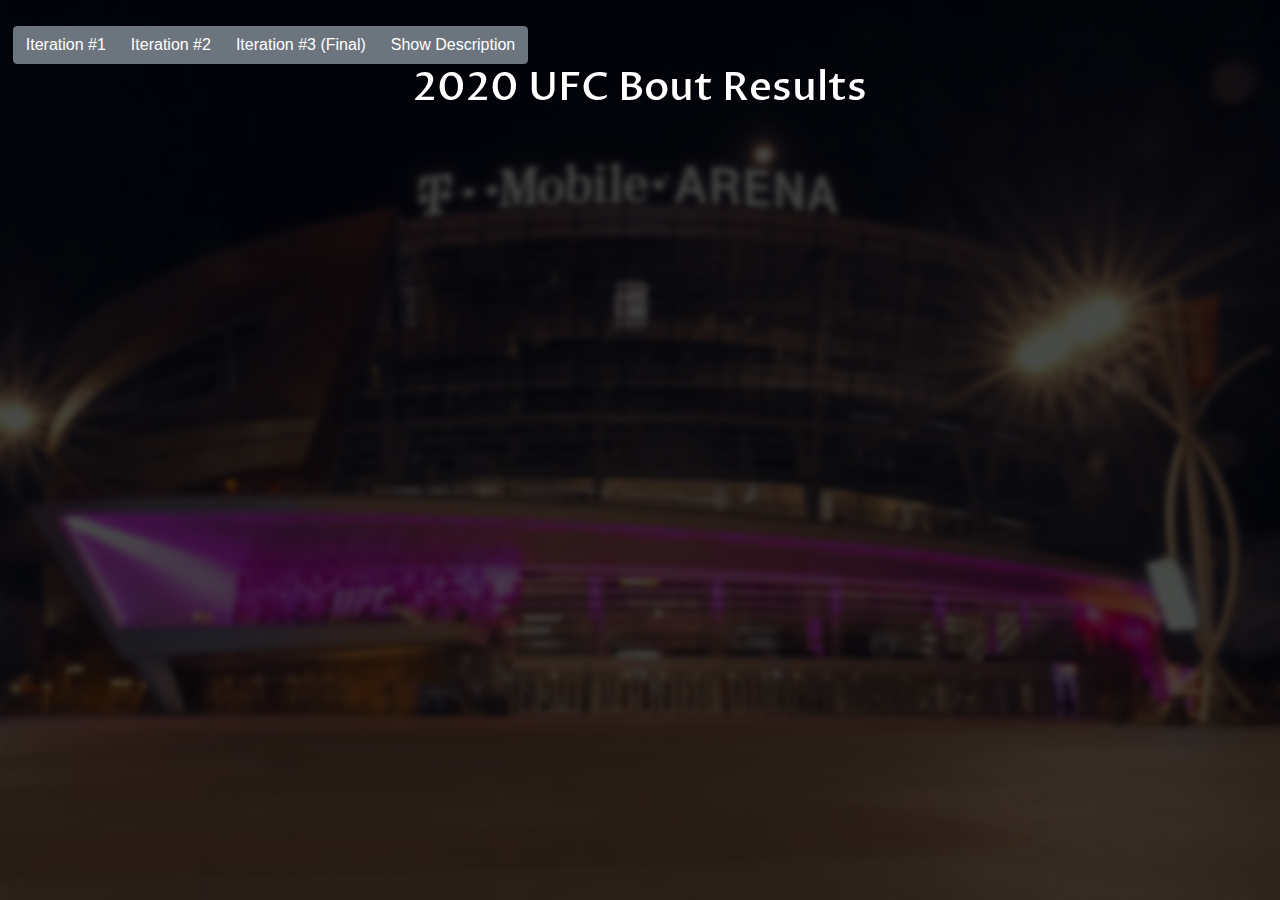
==== commit cb0c7a4a: "Add files via upload" ====
--- a/index.html
+++ b/index.html
@@ -1,9 +1,15 @@
 <!DOCTYPE html>
 <head>
+  <meta charset="UTF-8" />
+  <title>UFC Data Visualization</title>
   <script src="https://d3js.org/d3.v4.min.js"></script>
   <script src="https://d3js.org/d3-color.v2.min.js"></script>
   <script src="https://d3js.org/d3-interpolate.v2.min.js"></script>
   <script src="https://d3js.org/d3-scale-chromatic.v2.min.js"></script>
+  <link rel="stylesheet" href="https://stackpath.bootstrapcdn.com/bootstrap/4.5.2/css/bootstrap.min.css" integrity="sha384-JcKb8q3iqJ61gNV9KGb8thSsNjpSL0n8PARn9HuZOnIxN0hoP+VmmDGMN5t9UJ0Z" crossorigin="anonymous">
+  <script src="https://code.jquery.com/jquery-3.2.1.slim.min.js" integrity="sha384-KJ3o2DKtIkvYIK3UENzmM7KCkRr/rE9/Qpg6aAZGJwFDMVNA/GpGFF93hXpG5KkN" crossorigin="anonymous"></script>
+<script src="https://cdnjs.cloudflare.com/ajax/libs/popper.js/1.12.9/umd/popper.min.js" integrity="sha384-ApNbgh9B+Y1QKtv3Rn7W3mgPxhU9K/ScQsAP7hUibX39j7fakFPskvXusvfa0b4Q" crossorigin="anonymous"></script>
+<script src="https://maxcdn.bootstrapcdn.com/bootstrap/4.0.0/js/bootstrap.min.js" integrity="sha384-JZR6Spejh4U02d8jOt6vLEHfe/JQGiRRSQQxSfFWpi1MquVdAyjUar5+76PVCmYl" crossorigin="anonymous"></script>
   <link rel="preconnect" href="https://fonts.gstatic.com">
   <link rel="preconnect" href="https://fonts.gstatic.com">
   <link href="https://fonts.googleapis.com/css2?family=Proza+Libre&display=swap" rel="stylesheet">
@@ -11,6 +17,13 @@
 </head>
 <body>
   <div class="background">
+    <div class="btn-group menu" role="group" aria-label="Basic example">
+      <button type="button" class="btn btn-secondary" onclick="location.href='./iteration1.html'">Iteration #1</button>
+      <button type="button" class="btn btn-secondary" onclick="location.href='./iteration2.html'">Iteration #2</button>
+      <button type="button" class="btn btn-secondary" onclick="location.href='./index.html'">Iteration #3 (Final)</button>
+      <button type="button" class="btn btn-secondary" data-toggle="modal" data-target="#descriptionModal">Show Description</button>
+    </div>
+    <h1 class="main-title">2020 UFC Bout Results</h1>
     <div class="left">
       <h1 class="title" id="winner"></h1>
       <h3 id="left-fighter"></h3>
@@ -36,140 +49,140 @@
       "children": [
         {"name": "M-D", "color": "#F6959D", "total": 1, "children": 
           [
-            { "fighterA": "Serghei Spivac", "fighterB": "Carlos Felipe", "size": 1, "weightclass": "WW"},
+            { "fighterA": "Serghei Spivac", "fighterB": "Carlos Felipe", "size": 1, "weightclass": "WW", "type": "M-D"},
           ],  
         },
         {"name": "U-D", "color": "#F58690", "total": 103, "children": 
           [
-          {"fighterA":"Nathaniel Wood","fighterB":"John Castaneda","weight_class":"BW", "size": 1},
-          {"fighterA":"Brett Johns","fighterB":"Montel Jackson","weight_class":"BW", "size": 1},
-          {"fighterA":"Jordan Espinosa","fighterB":"Mark De La Rosa","weight_class":"BW", "size": 1},
-          {"fighterA":"Kyler Phillips","fighterB":"Gabriel Silva","weight_class":"BW", "size": 1},
-          {"fighterA":"Ricardo Ramos","fighterB":"Journey Newson","weight_class":"BW", "size": 1},
-          {"fighterA":"Andre Ewell","fighterB":"Anderson Dos Santos","weight_class":"BW", "size": 1},
-          {"fighterA":"Merab Dvalishvili","fighterB":"Casey Kenney","weight_class":"BW", "size": 1},
-          {"fighterA":"Grant Dawson","fighterB":"Nad Narimani","weight_class":"CW", "size": 1},
-          {"fighterA":"Merab Dvalishvili","fighterB":"Gustavo Lopez","weight_class":"CW", "size": 1},
-          {"fighterA":"Billy Quarantillo","fighterB":"Spike Carlyle","weight_class":"CW", "size": 1},
-          {"fighterA":"Nate Maness","fighterB":"Johnny Munoz","weight_class":"FW", "size": 1},
-          {"fighterA":"Jamall Emmers","fighterB":"Vince Cachero","weight_class":"FW", "size": 1},
-          {"fighterA":"Movsar Evloev","fighterB":"Mike Grundy","weight_class":"FW", "size": 1},
-          {"fighterA":"Calvin Kattar","fighterB":"Dan Ige","weight_class":"FW", "size": 1},
-          {"fighterA":"Jimmie Rivera","fighterB":"Cody Stamann","weight_class":"FW", "size": 1},
-          {"fighterA":"Jared Gordon","fighterB":"Chris Fishgold","weight_class":"FW"},
-          {"fighterA":"Youssef Zalal","fighterB":"Jordan Griffin","weight_class":"FW", "size": 1},
-          {"fighterA":"Josh Emmett","fighterB":"Shane Burgos","weight_class":"FW", "size": 1},
-          {"fighterA":"Alex Caceres","fighterB":"Chase Hooper","weight_class":"FW", "size": 1},
-          {"fighterA":"Cody Stamann","fighterB":"Brian Kelleher","weight_class":"FW", "size": 1},
-          {"fighterA":"Song Yadong","fighterB":"Marlon Vera","weight_class":"FW", "size": 1},
-          {"fighterA":"Giga Chikadze","fighterB":"Irwin Rivera","weight_class":"FW", "size": 1},
-          {"fighterA":"Nate Landwehr","fighterB":"Darren Elkins","weight_class":"FW", "size": 1},
-          {"fighterA":"Bryce Mitchell","fighterB":"Charles Rosa","weight_class":"FW", "size": 1},
-          {"fighterA":"Dan Ige","fighterB":"Kevin Aguilar","weight_class":"FW", "size": 1},
-          {"fighterA":"Arnold Allen","fighterB":"Gilbert Melendez","weight_class":"FW", "size": 1},
-          {"fighterA":"Ryan Hall","fighterB":"Darren Elkins","weight_class":"FW", "size": 1},
-          {"fighterA":"Askar Askarov","fighterB":"Alexandre Pantoja","weight_class":"FLW", "size": 1},
-          {"fighterA":"Tim Elliott","fighterB":"Ryan Benoit","weight_class":"FLW", "size": 1},
-          {"fighterA":"Brandon Moreno","fighterB":"Jussier Formiga","weight_class":"FLW", "size": 1},
-          {"fighterA":"David Dvorak","fighterB":"Bruno Silva","weight_class":"FLW", "size": 1},
-          {"fighterA":"Ray Borg","fighterB":"Rogerio Bontorin","weight_class":"FLW", "size": 1},
-          {"fighterA":"Raulian Paiva","fighterB":"Zhalgas Zhamagulov","weight_class":"FLW", "size": 1},
-          {"fighterA":"Kai Kara France","fighterB":"Tyson Nam","weight_class":"FLW", "size": 1},
-          {"fighterA":"Marcin Tybura","fighterB":"Maxim Grishin","weight_class":"HW", "size": 1},
-          {"fighterA":"Curtis Blaydes","fighterB":"Alexander Volkov","weight_class":"HW", "size": 1},
-          {"fighterA":"Andrei Arlovski","fighterB":"Philipe Lins","weight_class":"HW", "size": 1},
-          {"fighterA":"Greg Hardy","fighterB":"Yorgan De Castro","weight_class":"HW", "size": 1},
-          {"fighterA":"Marcin Tybura","fighterB":"Serghei Spivac","weight_class":"HW", "size": 1},
-          {"fighterA":"Devin Clark","fighterB":"Alonzo Menifield","weight_class":"LHW", "size": 1},
-          {"fighterA":"Nikita Krylov","fighterB":"Johnny Walker","weight_class":"LHW", "size": 1},
-          {"fighterA":"Devin Clark","fighterB":"Dequan Townsend","weight_class":"LHW", "size": 1},
-          {"fighterA":"Bobby Green","fighterB":"Lando Vannata","weight_class":"LW", "size": 1},
-          {"fighterA":"Rafael Fiziev","fighterB":"Marc Diakiese","weight_class":"LW", "size": 1},
-          {"fighterA":"Arman Tsarukyan","fighterB":"Davi Ramos","weight_class":"LW", "size": 1},
-          {"fighterA":"Leonardo Santos","fighterB":"Roman Bogatov","weight_class":"LW", "size": 1},
-          {"fighterA":"Dustin Poirier","fighterB":"Dan Hooker","weight_class":"LW", "size": 1},
-          {"fighterA":"Bobby Green","fighterB":"Clay Guida","weight_class":"LW", "size": 1},
-          {"fighterA":"Omar Morales","fighterB":"Gabriel Benitez","weight_class":"LW", "size": 1},
-          {"fighterA":"Francisco Trinaldo","fighterB":"John Makdessi","weight_class":"LW", "size": 1},
-          {"fighterA":"Mark Madsen","fighterB":"Austin Hubbard","weight_class":"LW", "size": 1},
-          {"fighterA":"Luis Pena","fighterB":"Steve Garcia","weight_class":"LW", "size": 1},
-          {"fighterA":"Vinc Pichel","fighterB":"Roosevelt Roberts","weight_class":"LW", "size": 1},
-          {"fighterA":"Jared Gordon","fighterB":"Dan Moret","weight_class":"LW", "size": 1},
-          {"fighterA":"Lando Vannata","fighterB":"Yancy Medeiros","weight_class":"LW", "size": 1},
-          {"fighterA":"Scott Holtzman","fighterB":"Jim Miller","weight_class":"LW", "size": 1},
-          {"fighterA":"Robert Whittaker","fighterB":"Darren Till","weight_class":"MW", "size": 1},
-          {"fighterA":"Brendan Allen","fighterB":"Kyle Daukaus","weight_class":"MW", "size": 1},
-          {"fighterA":"Krzysztof Jotko","fighterB":"Eryk Anders","weight_class":"MW", "size": 1},
-          {"fighterA":"Israel Adesanya","fighterB":"Yoel Romero","weight_class":"MW", "size": 1},
-          {"fighterA":"Kevin Holland","fighterB":"Alessio Di Chirico","weight_class":"MW", "size": 1},
-          {"fighterA":"Deron Winn","fighterB":"Eric Spicely","weight_class":"MW", "size": 1},
-          {"fighterA":"Marvin Vettori","fighterB":"Cezar Ferreira","weight_class":"MW", "size": 1},
-          {"fighterA":"Alex Oliveira","fighterB":"Peter Sobotta","weight_class":"WW", "size": 1},
-          {"fighterA":"Ramazan Emeev","fighterB":"Niklas Stolze","weight_class":"WW", "size": 1},
-          {"fighterA":"Mounir Lazzez","fighterB":"Abdul Razak Alhassan","weight_class":"WW", "size": 1},
-          {"fighterA":"Kamaru Usman","fighterB":"Jorge Masvidal","weight_class":"WW", "size": 1},
-          {"fighterA":"Mike Perry","fighterB":"Mickey Gall","weight_class":"WW", "size": 1},
-          {"fighterA":"Belal Muhammad","fighterB":"Lyman Good","weight_class":"WW", "size": 1},
-          {"fighterA":"Neil Magny","fighterB":"Anthony Rocco Martin","weight_class":"WW", "size": 1},
-          {"fighterA":"Gilbert Burns","fighterB":"Tyron Woodley","weight_class":"WW", "size": 1},
-          {"fighterA":"Daniel Rodriguez","fighterB":"Gabe Green","weight_class":"WW", "size": 1},
-          {"fighterA":"Anthony Pettis","fighterB":"Donald Cerrone","weight_class":"WW", "size": 1},
-          {"fighterA":"Sean Brady","fighterB":"Ismail Naurdiev","weight_class":"WW", "size": 1},
-          {"fighterA":"Jake Matthews","fighterB":"Emil Meek","weight_class":"WW", "size": 1},
-          {"fighterA":"Michael Chiesa","fighterB":"Diego Sanchez","weight_class":"WW", "size": 1},
-          {"fighterA":"Chance Rencountre","fighterB":"Ismail Naurdiev","weight_class":"WW", "size": 1},
-          {"fighterA":"Elizeu Dos Santos","fighterB":"Aleksei Kunchenko","weight_class":"WW", "size": 1},
-          {"fighterA":"Neil Magny","fighterB":"Li Jingliang","weight_class":"WW", "size": 1},
-          {"fighterA":"Demian Maia","fighterB":"Rocco Martin","weight_class":"WW", "size": 1},
-          {"fighterA":"Pannie Kianzad","fighterB":"Bethe Correia","weight_class":"WBW", "size": 1},
-          {"fighterA":"Karol Rosa","fighterB":"Vanessa Melo","weight_class":"WBW", "size": 1},
-          {"fighterA":"Raquel Pennington","fighterB":"Marion Reneau","weight_class":"WBW", "size": 1},
-          {"fighterA":"Sijara Eubanks","fighterB":"Sarah Moras","weight_class":"WBW", "size": 1},
-          {"fighterA":"Bea Malecki","fighterB":"Veronica Macedo","weight_class":"WBW", "size": 1},
-          {"fighterA":"Julia Avila","fighterB":"Pannie Kianzad","weight_class":"WBW", "size": 1},
-          {"fighterA":"Macy Chiasson","fighterB":"Shanna Young","weight_class":"WBW", "size": 1},
-          {"fighterA":"Julianna Pena","fighterB":"Nicco Montano","weight_class":"WBW", "size": 1},
-          {"fighterA":"Amanda Nunes","fighterB":"Felicia Spencer","weight_class":"WBW", "size": 1},
-          {"fighterA":"Taila Santos","fighterB":"Molly McCann","weight_class":"WFLW", "size": 1},
-          {"fighterA":"Lauren Murphy","fighterB":"Roxanne Modafferi","weight_class":"WFLW", "size": 1},
-          {"fighterA":"Cynthia Calvillo","fighterB":"Jessica Eye","weight_class":"WFLW", "size": 1},
-          {"fighterA":"Katlyn Chookagian","fighterB":"Antonina Shevchenko","weight_class":"WFLW", "size": 1},
-          {"fighterA":"Maryna Moroz","fighterB":"Mayra Bueno Silva","weight_class":"WFLW", "size": 1},
-          {"fighterA":"Andrea Lee","fighterB":"Montana De La Rosa","weight_class":"WFLW", "size": 1},
-          {"fighterA":"Molly McCann","fighterB":"Ariane Lipski","weight_class":"WFLW", "size": 1},
-          {"fighterA":"Montana De La Rosa","fighterB":"Mara Romero Borella","weight_class":"WFLW", "size": 1},
-          {"fighterA":"Tecia Torres","fighterB":"Brianna Van Buren","weight_class":"WSW", "size": 1},
-          {"fighterA":"Amanda Ribas","fighterB":"Randa Markos","weight_class":"WSW", "size": 1},
-          {"fighterA":"Angela Hill","fighterB":"Loma Lookboonmee","weight_class":"WSW", "size": 1},
-          {"fighterA":"Ashley Yoder","fighterB":"Syuri Kondo","weight_class":"WSW", "size": 1},
-          {"fighterA":"Yan Xiaonan","fighterB":"Karolina Kowalkiewicz","weight_class":"WSW", "size": 1},
-          {"fighterA":"Caludia Gadelha","fighterB":"Randa Markos","weight_class":"WSW"}
+          {"fighterA":"Nathaniel Wood","fighterB":"John Castaneda","weight_class":"BW", "size": 1, "type": "U-D", "winner": "favorite"},
+          {"fighterA":"Brett Johns","fighterB":"Montel Jackson","weight_class":"BW", "size": 1, "type": "U-D"},
+          {"fighterA":"Jordan Espinosa","fighterB":"Mark De La Rosa","weight_class":"BW", "size": 1, "type": "U-D", "winner": "favorite"},
+          {"fighterA":"Kyler Phillips","fighterB":"Gabriel Silva","weight_class":"BW", "size": 1, "type": "U-D"},
+          {"fighterA":"Ricardo Ramos","fighterB":"Journey Newson","weight_class":"BW", "size": 1, "type": "U-D", "winner": "favorite"},
+          {"fighterA":"Andre Ewell","fighterB":"Anderson Dos Santos","weight_class":"BW", "size": 1, "type": "U-D", "winner": "favorite"},
+          {"fighterA":"Merab Dvalishvili","fighterB":"Casey Kenney","weight_class":"BW", "size": 1, "type": "U-D"},
+          {"fighterA":"Grant Dawson","fighterB":"Nad Narimani","weight_class":"CW", "size": 1, "type": "U-D", "winner": "favorite"},
+          {"fighterA":"Merab Dvalishvili","fighterB":"Gustavo Lopez","weight_class":"CW", "size": 1, "type": "U-D", "winner": "favorite"},
+          {"fighterA":"Billy Quarantillo","fighterB":"Spike Carlyle","weight_class":"CW", "size": 1, "type": "U-D", "winner": "favorite"},
+          {"fighterA":"Nate Maness","fighterB":"Johnny Munoz","weight_class":"FW", "size": 1, "type": "U-D"},
+          {"fighterA":"Jamall Emmers","fighterB":"Vince Cachero","weight_class":"FW", "size": 1, "type": "U-D", "winner": "favorite"},
+          {"fighterA":"Movsar Evloev","fighterB":"Mike Grundy","weight_class":"FW", "size": 1, "type": "U-D", "winner": "favorite"},
+          {"fighterA":"Calvin Kattar","fighterB":"Dan Ige","weight_class":"FW", "size": 1, "type": "U-D", "winner": "favorite"},
+          {"fighterA":"Jimmie Rivera","fighterB":"Cody Stamann","weight_class":"FW", "size": 1, "type": "U-D", "winner": "favorite"},
+          {"fighterA":"Jared Gordon","fighterB":"Chris Fishgold","weight_class":"FW", "size": 1, "type": "U-D", "winner": "favorite"},
+          {"fighterA":"Youssef Zalal","fighterB":"Jordan Griffin","weight_class":"FW", "size": 1, "type": "U-D"},
+          {"fighterA":"Josh Emmett","fighterB":"Shane Burgos","weight_class":"FW", "size": 1, "type": "U-D"},
+          {"fighterA":"Alex Caceres","fighterB":"Chase Hooper","weight_class":"FW", "size": 1, "type": "U-D"},
+          {"fighterA":"Cody Stamann","fighterB":"Brian Kelleher","weight_class":"FW", "size": 1, "type": "U-D", "winner": "favorite"},
+          {"fighterA":"Song Yadong","fighterB":"Marlon Vera","weight_class":"FW", "size": 1, "type": "U-D", "winner": "favorite"},
+          {"fighterA":"Giga Chikadze","fighterB":"Irwin Rivera","weight_class":"FW", "size": 1, "type": "U-D", "winner": "favorite"},
+          {"fighterA":"Nate Landwehr","fighterB":"Darren Elkins","weight_class":"FW", "size": 1, "type": "U-D"},
+          {"fighterA":"Bryce Mitchell","fighterB":"Charles Rosa","weight_class":"FW", "size": 1, "type": "U-D", "winner": "favorite"},
+          {"fighterA":"Dan Ige","fighterB":"Kevin Aguilar","weight_class":"FW", "size": 1, "type": "U-D"},
+          {"fighterA":"Arnold Allen","fighterB":"Gilbert Melendez","weight_class":"FW", "size": 1, "type": "U-D"},
+          {"fighterA":"Ryan Hall","fighterB":"Darren Elkins","weight_class":"FW", "size": 1, "type": "U-D"},
+          {"fighterA":"Askar Askarov","fighterB":"Alexandre Pantoja","weight_class":"FLW", "size": 1, "type": "U-D"},
+          {"fighterA":"Tim Elliott","fighterB":"Ryan Benoit","weight_class":"FLW", "size": 1, "type": "U-D", "winner": "favorite"},
+          {"fighterA":"Brandon Moreno","fighterB":"Jussier Formiga","weight_class":"FLW", "size": 1, "type": "U-D"},
+          {"fighterA":"David Dvorak","fighterB":"Bruno Silva","weight_class":"FLW", "size": 1, "type": "U-D"},
+          {"fighterA":"Ray Borg","fighterB":"Rogerio Bontorin","weight_class":"FLW", "size": 1, "type": "U-D"},
+          {"fighterA":"Raulian Paiva","fighterB":"Zhalgas Zhamagulov","weight_class":"FLW", "size": 1, "type": "U-D", "winner": "favorite"},
+          {"fighterA":"Kai Kara France","fighterB":"Tyson Nam","weight_class":"FLW", "size": 1, "type": "U-D", "winner": "favorite"},
+          {"fighterA":"Marcin Tybura","fighterB":"Maxim Grishin","weight_class":"HW", "size": 1, "type": "U-D", "winner": "favorite"},
+          {"fighterA":"Curtis Blaydes","fighterB":"Alexander Volkov","weight_class":"HW", "size": 1, "type": "U-D", "winner": "favorite"},
+          {"fighterA":"Andrei Arlovski","fighterB":"Philipe Lins","weight_class":"HW", "size": 1, "type": "U-D"},
+          {"fighterA":"Greg Hardy","fighterB":"Yorgan De Castro","weight_class":"HW", "size": 1, "type": "U-D", "winner": "favorite"},
+          {"fighterA":"Marcin Tybura","fighterB":"Serghei Spivac","weight_class":"HW", "size": 1, "type": "U-D"},
+          {"fighterA":"Devin Clark","fighterB":"Alonzo Menifield","weight_class":"LHW", "size": 1, "type": "U-D"},
+          {"fighterA":"Nikita Krylov","fighterB":"Johnny Walker","weight_class":"LHW", "size": 1, "type": "U-D"},
+          {"fighterA":"Devin Clark","fighterB":"Dequan Townsend","weight_class":"LHW", "size": 1, "type": "U-D", "winner": "favorite"},
+          {"fighterA":"Bobby Green","fighterB":"Lando Vannata","weight_class":"LW", "size": 1, "type": "U-D", "winner": "favorite"},
+          {"fighterA":"Rafael Fiziev","fighterB":"Marc Diakiese","weight_class":"LW", "size": 1, "type": "U-D"},
+          {"fighterA":"Arman Tsarukyan","fighterB":"Davi Ramos","weight_class":"LW", "size": 1, "type": "U-D"},
+          {"fighterA":"Leonardo Santos","fighterB":"Roman Bogatov","weight_class":"LW", "size": 1, "type": "U-D", "winner": "favorite"},
+          {"fighterA":"Dustin Poirier","fighterB":"Dan Hooker","weight_class":"LW", "size": 1, "type": "U-D", "winner": "favorite"},
+          {"fighterA":"Bobby Green","fighterB":"Clay Guida","weight_class":"LW", "size": 1, "type": "U-D", "winner": "favorite"},
+          {"fighterA":"Omar Morales","fighterB":"Gabriel Benitez","weight_class":"LW", "size": 1, "type": "U-D"},
+          {"fighterA":"Francisco Trinaldo","fighterB":"John Makdessi","weight_class":"LW", "size": 1, "type": "U-D", "winner": "favorite"},
+          {"fighterA":"Mark Madsen","fighterB":"Austin Hubbard","weight_class":"LW", "size": 1, "type": "U-D", "winner": "favorite"},
+          {"fighterA":"Luis Pena","fighterB":"Steve Garcia","weight_class":"LW", "size": 1, "type": "U-D"},
+          {"fighterA":"Vinc Pichel","fighterB":"Roosevelt Roberts","weight_class":"LW", "size": 1, "type": "U-D", "winner": "favorite"},
+          {"fighterA":"Jared Gordon","fighterB":"Dan Moret","weight_class":"LW", "size": 1, "type": "U-D", "winner": "favorite"},
+          {"fighterA":"Lando Vannata","fighterB":"Yancy Medeiros","weight_class":"LW", "size": 1, "type": "U-D", "winner": "favorite"},
+          {"fighterA":"Scott Holtzman","fighterB":"Jim Miller","weight_class":"LW", "size": 1, "type": "U-D", "winner": "favorite"},
+          {"fighterA":"Robert Whittaker","fighterB":"Darren Till","weight_class":"MW", "size": 1, "type": "U-D", "winner": "favorite"},
+          {"fighterA":"Brendan Allen","fighterB":"Kyle Daukaus","weight_class":"MW", "size": 1, "type": "U-D", "winner": "favorite"},
+          {"fighterA":"Krzysztof Jotko","fighterB":"Eryk Anders","weight_class":"MW", "size": 1, "type": "U-D", "winner": "favorite"},
+          {"fighterA":"Israel Adesanya","fighterB":"Yoel Romero","weight_class":"MW", "size": 1, "type": "U-D", "winner": "favorite"},
+          {"fighterA":"Kevin Holland","fighterB":"Alessio Di Chirico","weight_class":"MW", "size": 1, "type": "U-D", "winner": "favorite"},
+          {"fighterA":"Deron Winn","fighterB":"Eric Spicely","weight_class":"MW", "size": 1, "type": "U-D"},
+          {"fighterA":"Marvin Vettori","fighterB":"Cezar Ferreira","weight_class":"MW", "size": 1, "type": "U-D", "winner": "favorite"},
+          {"fighterA":"Alex Oliveira","fighterB":"Peter Sobotta","weight_class":"WW", "size": 1, "type": "U-D", "winner": "favorite"},
+          {"fighterA":"Ramazan Emeev","fighterB":"Niklas Stolze","weight_class":"WW", "size": 1, "type": "U-D", "winner": "favorite"},
+          {"fighterA":"Mounir Lazzez","fighterB":"Abdul Razak Alhassan","weight_class":"WW", "size": 1, "type": "U-D", "winner": "favorite"},
+          {"fighterA":"Kamaru Usman","fighterB":"Jorge Masvidal","weight_class":"WW", "size": 1, "type": "U-D"},
+          {"fighterA":"Mike Perry","fighterB":"Mickey Gall","weight_class":"WW", "size": 1, "type": "U-D", "winner": "favorite"},
+          {"fighterA":"Belal Muhammad","fighterB":"Lyman Good","weight_class":"WW", "size": 1, "type": "U-D", "winner": "favorite"},
+          {"fighterA":"Neil Magny","fighterB":"Anthony Rocco Martin","weight_class":"WW", "size": 1, "type": "U-D"},
+          {"fighterA":"Gilbert Burns","fighterB":"Tyron Woodley","weight_class":"WW", "size": 1, "type": "U-D", "winner": "favorite"},
+          {"fighterA":"Daniel Rodriguez","fighterB":"Gabe Green","weight_class":"WW", "size": 1, "type": "U-D"},
+          {"fighterA":"Anthony Pettis","fighterB":"Donald Cerrone","weight_class":"WW", "size": 1, "type": "U-D"},
+          {"fighterA":"Sean Brady","fighterB":"Ismail Naurdiev","weight_class":"WW", "size": 1, "type": "U-D", "winner": "favorite"},
+          {"fighterA":"Jake Matthews","fighterB":"Emil Meek","weight_class":"WW", "size": 1, "type": "U-D"},
+          {"fighterA":"Michael Chiesa","fighterB":"Diego Sanchez","weight_class":"WW", "size": 1, "type": "U-D", "winner": "favorite"},
+          {"fighterA":"Chance Rencountre","fighterB":"Ismail Naurdiev","weight_class":"WW", "size": 1, "type": "U-D"},
+          {"fighterA":"Elizeu Dos Santos","fighterB":"Aleksei Kunchenko","weight_class":"WW", "size": 1, "type": "U-D", "winner": "favorite"},
+          {"fighterA":"Neil Magny","fighterB":"Li Jingliang","weight_class":"WW", "size": 1, "type": "U-D", "winner": "favorite"},
+          {"fighterA":"Demian Maia","fighterB":"Rocco Martin","weight_class":"WW", "size": 1, "type": "U-D", "winner": "favorite"},
+          {"fighterA":"Pannie Kianzad","fighterB":"Bethe Correia","weight_class":"WBW", "size": 1, "type": "U-D"},
+          {"fighterA":"Karol Rosa","fighterB":"Vanessa Melo","weight_class":"WBW", "size": 1, "type": "U-D", "winner": "favorite"},
+          {"fighterA":"Raquel Pennington","fighterB":"Marion Reneau","weight_class":"WBW", "size": 1, "type": "U-D", "winner": "favorite"},
+          {"fighterA":"Sijara Eubanks","fighterB":"Sarah Moras","weight_class":"WBW", "size": 1, "type": "U-D", "winner": "favorite"},
+          {"fighterA":"Bea Malecki","fighterB":"Veronica Macedo","weight_class":"WBW", "size": 1, "type": "U-D", "winner": "favorite"},
+          {"fighterA":"Julia Avila","fighterB":"Pannie Kianzad","weight_class":"WBW", "size": 1, "type": "U-D"},
+          {"fighterA":"Macy Chiasson","fighterB":"Shanna Young","weight_class":"WBW", "size": 1, "type": "U-D"},
+          {"fighterA":"Julianna Pena","fighterB":"Nicco Montano","weight_class":"WBW", "size": 1, "type": "U-D"},
+          {"fighterA":"Amanda Nunes","fighterB":"Felicia Spencer","weight_class":"WBW", "size": 1, "type": "U-D"},
+          {"fighterA":"Taila Santos","fighterB":"Molly McCann","weight_class":"WFLW", "size": 1, "type": "U-D"},
+          {"fighterA":"Lauren Murphy","fighterB":"Roxanne Modafferi","weight_class":"WFLW", "size": 1, "type": "U-D", "winner": "favorite"},
+          {"fighterA":"Cynthia Calvillo","fighterB":"Jessica Eye","weight_class":"WFLW", "size": 1, "type": "U-D"},
+          {"fighterA":"Katlyn Chookagian","fighterB":"Antonina Shevchenko","weight_class":"WFLW", "size": 1, "type": "U-D", "winner": "favorite"},
+          {"fighterA":"Maryna Moroz","fighterB":"Mayra Bueno Silva","weight_class":"WFLW", "size": 1, "type": "U-D"},
+          {"fighterA":"Andrea Lee","fighterB":"Montana De La Rosa","weight_class":"WFLW", "size": 1, "type": "U-D", "winner": "favorite"},
+          {"fighterA":"Molly McCann","fighterB":"Ariane Lipski","weight_class":"WFLW", "size": 1, "type": "U-D"},
+          {"fighterA":"Montana De La Rosa","fighterB":"Mara Romero Borella","weight_class":"WFLW", "size": 1, "type": "U-D", "winner": "favorite"},
+          {"fighterA":"Tecia Torres","fighterB":"Brianna Van Buren","weight_class":"WSW", "size": 1, "type": "U-D"},
+          {"fighterA":"Amanda Ribas","fighterB":"Randa Markos","weight_class":"WSW", "size": 1, "type": "U-D", "winner": "favorite"},
+          {"fighterA":"Angela Hill","fighterB":"Loma Lookboonmee","weight_class":"WSW", "size": 1, "type": "U-D"},
+          {"fighterA":"Ashley Yoder","fighterB":"Syuri Kondo","weight_class":"WSW", "size": 1, "type": "U-D", "winner": "favorite"},
+          {"fighterA":"Yan Xiaonan","fighterB":"Karolina Kowalkiewicz","weight_class":"WSW", "size": 1, "type": "U-D"},
+          {"fighterA":"Caludia Gadelha","fighterB":"Randa Markos","weight_class":"WSW", "type": "U-D", "winner": "favorite"}
           ],  
         },
         {"name": "S-D", "color": "#FAC3C7", "total": 22, "children": 
           [
-            { "fighterA": "Carla Esparza", "fighterB": "Marina Rodriguez", "size": 1, "weightclass": "WSW"},
-            { "fighterA": "Rose Namajunas", "fighterB": "Jessica Andrade", "size": 1, "weightclass": "WSW"},
-            { "fighterA": "Claudia Gadelha", "fighterB": "Angela Hill", "size": 1, "weightclass": "WSW"},
-            { "fighterA": "Carla Esparza", "fighterB": "Michelle Waterson", "size": 1, "weightclass": "WSW"},
-            { "fighterA": "Weili Zhang", "fighterB": "Joanna Jedrzejczyk", "size": 1, "weightclass": "WSW"},
-            { "fighterA": "Muslim Salikhov", "fighterB": "Elizeu Zaleski dos Santos", "size": 1, "weightclass": "WW"},
-            { "fighterA": "Alex Oliveira", "fighterB": "Max Griffin", "size": 1, "weightclass": "WW"},
-            { "fighterA": "Karl Roberson", "fighterB": "Wellington Turman", "size": 1, "weightclass": "WW"},
-            { "fighterA": "Charles Rosa", "fighterB": "Kevin Aguilar", "size": 1, "weightclass": "LW"},
-            { "fighterA": "Dan Hooker", "fighterB": "Paul Felder", "size": 1, "weightclass": "LW"},
-            { "fighterA": "Brad Riddell", "fighterB": "Magomed Mustafaev", "size": 1, "weightclass": "LW"},
-            { "fighterA": "Mauricio Rua", "fighterB": "Rogerio Nogueira", "size": 1, "weightclass": "LHW"},
-            { "fighterA": "Ryan Spann", "fighterB": "Sam Alvey", "size": 1, "weightclass": "LHW"},
-            { "fighterA": "Jon Jones", "fighterB": "Thiago Santos", "size": 1, "weightclass": "LHW"},
-            { "fighterA": "Augusto Sakai", "fighterB": "Blagoy Ivanov", "size": 1, "weightclass": "HW"},
-            { "fighterA": "Ben Rothwell", "fighterB": "Ovince Saint Preux ", "size": 1, "weightclass": "HW"},
-            { "fighterA": "Aleksei Oleinik", "fighterB": "Fabricio Werdum", "size": 1, "weightclass": "HW"},
-            { "fighterA": "Alexander Volkanovski", "fighterB": "Max Holloway", "size": 1, "weightclass": "FW"},
-            { "fighterA": "Andre Fili", "fighterB": "Charles Jourdain", "size": 1, "weightclass": "FW"},
-            { "fighterA": "Dan Ige", "fighterB": "Edson Barboza", "size": 1, "weightclass": "FW"},
-            { "fighterA": "Giga Chikadze", "fighterB": "Jamall Emmers", "size": 1, "weightclass": "FW"},
-            { "fighterA": "Ricky Simon", "fighterB": "Ray Borg", "size": 1, "weightclass": "BW"}
+            { "fighterA": "Carla Esparza", "fighterB": "Marina Rodriguez", "size": 1, "weightclass": "WSW", "type": "S-D"},
+            { "fighterA": "Rose Namajunas", "fighterB": "Jessica Andrade", "size": 1, "weightclass": "WSW", "type": "S-D"},
+            { "fighterA": "Claudia Gadelha", "fighterB": "Angela Hill", "size": 1, "weightclass": "WSW", "type": "S-D"},
+            { "fighterA": "Carla Esparza", "fighterB": "Michelle Waterson", "size": 1, "weightclass": "WSW", "type": "S-D"},
+            { "fighterA": "Weili Zhang", "fighterB": "Joanna Jedrzejczyk", "size": 1, "weightclass": "WSW", "type": "S-D"},
+            { "fighterA": "Muslim Salikhov", "fighterB": "Elizeu Zaleski dos Santos", "size": 1, "weightclass": "WW", "type": "S-D"},
+            { "fighterA": "Alex Oliveira", "fighterB": "Max Griffin", "size": 1, "weightclass": "WW", "type": "S-D"},
+            { "fighterA": "Karl Roberson", "fighterB": "Wellington Turman", "size": 1, "weightclass": "WW", "type": "S-D"},
+            { "fighterA": "Charles Rosa", "fighterB": "Kevin Aguilar", "size": 1, "weightclass": "LW", "type": "S-D"},
+            { "fighterA": "Dan Hooker", "fighterB": "Paul Felder", "size": 1, "weightclass": "LW", "type": "S-D"},
+            { "fighterA": "Brad Riddell", "fighterB": "Magomed Mustafaev", "size": 1, "weightclass": "LW", "type": "S-D"},
+            { "fighterA": "Mauricio Rua", "fighterB": "Rogerio Nogueira", "size": 1, "weightclass": "LHW", "type": "S-D"},
+            { "fighterA": "Ryan Spann", "fighterB": "Sam Alvey", "size": 1, "weightclass": "LHW", "type": "S-D"},
+            { "fighterA": "Jon Jones", "fighterB": "Thiago Santos", "size": 1, "weightclass": "LHW", "type": "S-D"},
+            { "fighterA": "Augusto Sakai", "fighterB": "Blagoy Ivanov", "size": 1, "weightclass": "HW", "type": "S-D"},
+            { "fighterA": "Ben Rothwell", "fighterB": "Ovince Saint Preux ", "size": 1, "weightclass": "HW", "type": "S-D"},
+            { "fighterA": "Aleksei Oleinik", "fighterB": "Fabricio Werdum", "size": 1, "weightclass": "HW", "type": "S-D"},
+            { "fighterA": "Alexander Volkanovski", "fighterB": "Max Holloway", "size": 1, "weightclass": "FW", "type": "S-D"},
+            { "fighterA": "Andre Fili", "fighterB": "Charles Jourdain", "size": 1, "weightclass": "FW", "type": "S-D"},
+            { "fighterA": "Dan Ige", "fighterB": "Edson Barboza", "size": 1, "weightclass": "FW", "type": "S-D"},
+            { "fighterA": "Giga Chikadze", "fighterB": "Jamall Emmers", "size": 1, "weightclass": "FW", "type": "S-D"},
+            { "fighterA": "Ricky Simon", "fighterB": "Ray Borg", "size": 1, "weightclass": "BW", "type": "S-D"}
           ],  
         },
       ]
@@ -186,51 +199,51 @@
             "children": [
               {"name": "Punch", "color": "#2D75A4", "total": 31, "children": 
                 [
-                  { "fighterA": "Priscila Cachoeira", "fighterB": "Shana Dobson", "size": 1, "weightclass": "WFLW"},
-                  { "fighterA": "Megan Anderson", "fighterB": "Norma Dumont", "size": 1, "weightclass": "WFW"},
-                  { "fighterA": "Miguel Baeza", "fighterB": "Matt Brown", "size": 1, "weightclass": "WW"},
-                  { "fighterA": "Gilbert Burns", "fighterB": "Demian Maia", "size": 1, "weightclass": "WW"},
-                  { "fighterA": "Ian Heinisch", "fighterB": "Gerald Meerschaert", "size": 1, "weightclass": "MW"},
-                  { "fighterA": "Francisco Trinaldo", "fighterB": "Jai Herbert", "size": 1, "weightclass": "LW"},
-                  { "fighterA": "Justin Gaethje", "fighterB": "Tony Ferguson", "size": 1, "weightclass": "LW"},
-                  { "fighterA": "Beneil Dariush", "fighterB": "Drakkar Klose", "size": 1, "weightclass": "LW"},
-                  { "fighterA": "Jiri Prochazka", "fighterB": "Volkan Oezdemir", "size": 1, "weightclass": "LHW"},
-                  { "fighterA": "Alonzo Menifield", "fighterB": "Paul Craig", "size": 1, "weightclass": "LHW"},
-                  { "fighterA": "Eryk Anders", "fighterB": "Vinicius Moreira", "size": 1, "weightclass": "LHW"},
-                  { "fighterA": "Dalcha Lungiambula", "fighterB": "Dequan Townsend", "size": 1, "weightclass": "LHW"},
-                  { "fighterA": "Jan Blachowicz", "fighterB": "Luke Rockhold", "size": 1, "weightclass": "LHW"},
-                  { "fighterA": "Jan Blachowicz", "fighterB": "Corey Anderson", "size": 1, "weightclass": "LHW"},
-                  { "fighterA": "Tanner Boser", "fighterB": "Raphael Pessoa", "size": 1, "weightclass": "HW"},
-                  { "fighterA": "Francis Ngannou", "fighterB": "Jairzinho Rozenstruik", "size": 1, "weightclass": "HW"},
-                  { "fighterA": "Francis Ngannou", "fighterB": "Junior Dos Santos", "size": 1, "weightclass": "HW"},
-                  { "fighterA": "Maurice Greene", "fighterB": "Junior Albini", "size": 1, "weightclass": "HW"},
-                  { "fighterA": "Deiveson Figueiredo", "fighterB": "Joseph Benavidez", "size": 1, "weightclass": "FLW"},
-                  { "fighterA": "Raulian Paiva", "fighterB": "Mark De La Rosa", "size": 1, "weightclass": "FLW"},
-                  { "fighterA": "Brian Kelleher", "fighterB": "Hunter Azure", "size": 1, "weightclass": "FW"},
-                  { "fighterA": "Chan Sung Jung", "fighterB": "Renato Moicano", "size": 1, "weightclass": "FW"},
-                  { "fighterA": "Andre Fili", "fighterB": "Sheymon Moraes", "size": 1, "weightclass": "FW"},
-                  { "fighterA": "Cody Garbrandt", "fighterB": "Raphael Assuncao", "size": 1, "weightclass": "BW"},
-                  { "fighterA": "Sean O'Malley", "fighterB": "Eddie Wineland", "size": 1, "weightclass": "BW"},
-                  { "fighterA": "Davey Grant", "fighterB": "Martin Day", "size": 1, "weightclass": "BW"},
-                  { "fighterA": "Danaa Batgerel", "fighterB": "Guido Cannetti", "size": 1, "weightclass": "BW"},
-                  { "fighterA": "Song Yadong", "fighterB": "Alejandro Perez", "size": 1, "weightclass": "BW"},
-                  { "fighterA": "John Dodson", "fighterB": "Nathaniel Wood", "size": 1, "weightclass": "BW"},
-                  { "fighterA": "Urijah Faber", "fighterB": "Ricky Simon", "size": 1, "weightclass": "BW"},
-                  { "fighterA": "Tyson Nam", "fighterB": "Zarrukh Adashev", "size": 1, "weightclass": "BW"},
+                  { "fighterA": "Priscila Cachoeira", "fighterB": "Shana Dobson", "size": 1, "weightclass": "WFLW", "type": "Punch"},
+                  { "fighterA": "Megan Anderson", "fighterB": "Norma Dumont", "size": 1, "weightclass": "WFW", "type": "Punch"},
+                  { "fighterA": "Miguel Baeza", "fighterB": "Matt Brown", "size": 1, "weightclass": "WW", "type": "Punch"},
+                  { "fighterA": "Gilbert Burns", "fighterB": "Demian Maia", "size": 1, "weightclass": "WW", "type": "Punch"},
+                  { "fighterA": "Ian Heinisch", "fighterB": "Gerald Meerschaert", "size": 1, "weightclass": "MW", "type": "Punch"},
+                  { "fighterA": "Francisco Trinaldo", "fighterB": "Jai Herbert", "size": 1, "weightclass": "LW", "type": "Punch"},
+                  { "fighterA": "Justin Gaethje", "fighterB": "Tony Ferguson", "size": 1, "weightclass": "LW", "type": "Punch"},
+                  { "fighterA": "Beneil Dariush", "fighterB": "Drakkar Klose", "size": 1, "weightclass": "LW", "type": "Punch"},
+                  { "fighterA": "Jiri Prochazka", "fighterB": "Volkan Oezdemir", "size": 1, "weightclass": "LHW", "type": "Punch"},
+                  { "fighterA": "Alonzo Menifield", "fighterB": "Paul Craig", "size": 1, "weightclass": "LHW", "type": "Punch"},
+                  { "fighterA": "Eryk Anders", "fighterB": "Vinicius Moreira", "size": 1, "weightclass": "LHW", "type": "Punch"},
+                  { "fighterA": "Dalcha Lungiambula", "fighterB": "Dequan Townsend", "size": 1, "weightclass": "LHW", "type": "Punch"},
+                  { "fighterA": "Jan Blachowicz", "fighterB": "Luke Rockhold", "size": 1, "weightclass": "LHW", "type": "Punch"},
+                  { "fighterA": "Jan Blachowicz", "fighterB": "Corey Anderson", "size": 1, "weightclass": "LHW", "type": "Punch"},
+                  { "fighterA": "Tanner Boser", "fighterB": "Raphael Pessoa", "size": 1, "weightclass": "HW", "type": "Punch"},
+                  { "fighterA": "Francis Ngannou", "fighterB": "Jairzinho Rozenstruik", "size": 1, "weightclass": "HW", "type": "Punch"},
+                  { "fighterA": "Francis Ngannou", "fighterB": "Junior Dos Santos", "size": 1, "weightclass": "HW", "type": "Punch"},
+                  { "fighterA": "Maurice Greene", "fighterB": "Junior Albini", "size": 1, "weightclass": "HW", "type": "Punch"},
+                  { "fighterA": "Deiveson Figueiredo", "fighterB": "Joseph Benavidez", "size": 1, "weightclass": "FLW", "type": "Punch"},
+                  { "fighterA": "Raulian Paiva", "fighterB": "Mark De La Rosa", "size": 1, "weightclass": "FLW", "type": "Punch"},
+                  { "fighterA": "Brian Kelleher", "fighterB": "Hunter Azure", "size": 1, "weightclass": "FW", "type": "Punch"},
+                  { "fighterA": "Chan Sung Jung", "fighterB": "Renato Moicano", "size": 1, "weightclass": "FW", "type": "Punch"},
+                  { "fighterA": "Andre Fili", "fighterB": "Sheymon Moraes", "size": 1, "weightclass": "FW", "type": "Punch"},
+                  { "fighterA": "Cody Garbrandt", "fighterB": "Raphael Assuncao", "size": 1, "weightclass": "BW", "type": "Punch"},
+                  { "fighterA": "Sean O'Malley", "fighterB": "Eddie Wineland", "size": 1, "weightclass": "BW", "type": "Punch"},
+                  { "fighterA": "Davey Grant", "fighterB": "Martin Day", "size": 1, "weightclass": "BW", "type": "Punch"},
+                  { "fighterA": "Danaa Batgerel", "fighterB": "Guido Cannetti", "size": 1, "weightclass": "BW", "type": "Punch"},
+                  { "fighterA": "Song Yadong", "fighterB": "Alejandro Perez", "size": 1, "weightclass": "BW", "type": "Punch"},
+                  { "fighterA": "John Dodson", "fighterB": "Nathaniel Wood", "size": 1, "weightclass": "BW", "type": "Punch"},
+                  { "fighterA": "Urijah Faber", "fighterB": "Ricky Simon", "size": 1, "weightclass": "BW", "type": "Punch"},
+                  { "fighterA": "Tyson Nam", "fighterB": "Zarrukh Adashev", "size": 1, "weightclass": "BW", "type": "Punch"},
                 ],  
               },
               {"name": "Kick", "color": "#3384BA", "total": 5, "children": 
                 [
-                  { "fighterA": "Roman Dolidze", "fighterB": "Khadis Ibragimov", "size": 1, "weightclass": "LHW"},
-                  { "fighterA": "Alex Perez", "fighterB": "Jussier Formiga", "size": 1, "weightclass": "FLW"},
-                  { "fighterA": "Chris Gutierrez", "fighterB": "Vince Morales", "size": 1, "weightclass": "FW"},
-                  { "fighterA": "Randy Brown", "fighterB": "Bryan Barberena", "size": 1, "weightclass": "WW"},
-                  { "fighterA": "Amanda Nunes", "fighterB": "Holly Holm", "size": 1, "weightclass": "WBW"},
+                  { "fighterA": "Roman Dolidze", "fighterB": "Khadis Ibragimov", "size": 1, "weightclass": "LHW", "type": "Kick"},
+                  { "fighterA": "Alex Perez", "fighterB": "Jussier Formiga", "size": 1, "weightclass": "FLW", "type": "Kick"},
+                  { "fighterA": "Chris Gutierrez", "fighterB": "Vince Morales", "size": 1, "weightclass": "FW", "type": "Kick"},
+                  { "fighterA": "Randy Brown", "fighterB": "Bryan Barberena", "size": 1, "weightclass": "WW", "type": "Kick"},
+                  { "fighterA": "Amanda Nunes", "fighterB": "Holly Holm", "size": 1, "weightclass": "WBW", "type": "Kick"},
                 ],  
               },
               {"name": "Flying Knee", "color": "#3E92CA", "total": 1, "children": 
                 [
-                  { "fighterA": "Jorge Masvidal", "fighterB": "Ben Askren", "size": 1, "weightclass": "WW"},
+                  { "fighterA": "Jorge Masvidal", "fighterB": "Ben Askren", "size": 1, "weightclass": "WW", "type": "Flying Knee"},
                 ],  
               },
             ]
@@ -240,52 +253,52 @@
             "children": [
               {"name": "Punches", "color": "#539ED0", "total": 31, "children": 
                 [
-                  { "fighterA": "Felicia Spencer", "fighterB": "Zarah Fairn", "size": 1, "weightclass": "WFW"},
-                  { "fighterA": "Julia Avila", "fighterB": "Gina Mazany", "size": 1, "weightclass": "WBW"},
-                  { "fighterA": "Germaine De Randamie", "fighterB": "Aspen Ladd", "size": 1, "weightclass": "WBW"},
-                  { "fighterA": "Khamzat Chimaev", "fighterB": "Rhys McKee", "size": 1, "weightclass": "WW"},
-                  { "fighterA": "Takashi Sato", "fighterB": "Jason Witt", "size": 1, "weightclass": "WW"},
-                  { "fighterA": "Christian Aguilera", "fighterB": "Anthony Ivy", "size": 1, "weightclass": "WW"},
-                  { "fighterA": "Vicente Luque", "fighterB": "Niko Price", "size": 1, "weightclass": "WW"},
-                  { "fighterA": "Song Kenan", "fighterB": "Callan Potter", "size": 1, "weightclass": "WW"},
-                  { "fighterA": "Derek Brunson", "fighterB": "Edmen Shahbazyan", "size": 1, "weightclass": "MW"},
-                  { "fighterA": "Marc-Andre Barriault", "fighterB": "Oskar Piechota", "size": 1, "weightclass": "MW"},
-                  { "fighterA": "Maki Pitolo", "fighterB": "Charles Byrd", "size": 1, "weightclass": "MW"},
-                  { "fighterA": "Brendan Allen", "fighterB": "Tom Breese", "size": 1, "weightclass": "MW"},
-                  { "fighterA": "Justin Jaynes", "fighterB": "Frank Camacho", "size": 1, "weightclass": "LW"},
-                  { "fighterA": "Drew Dober", "fighterB": "Alexander Hernandez", "size": 1, "weightclass": "LW"},
-                  { "fighterA": "Drew Dober", "fighterB": "Marco Polo Reyes", "size": 1, "weightclass": "LW"},
-                  { "fighterA": "Luis Pena", "fighterB": "Matt Wiman", "size": 1, "weightclass": "LW"},
-                  { "fighterA": "Jalin Turner", "fighterB": "Joshua Culibao", "size": 1, "weightclass": "LW"},
-                  { "fighterA": "Glover Teixeira", "fighterB": "Anthony Smith", "size": 1, "weightclass": "LHW"},
-                  { "fighterA": "Magomed Ankalaev", "fighterB": "Ion Cutelaba", "size": 1, "weightclass": "LHW"},
-                  { "fighterA": "Tom Aspinall", "fighterB": "Jake Collier", "size": 1, "weightclass": "HW"},
-                  { "fighterA": "Tanner Boser", "fighterB": "Philipe Lins", "size": 1, "weightclass": "HW"},
-                  { "fighterA": "Alistair Overeem", "fighterB": "Walt Harris", "size": 1, "weightclass": "HW"},
-                  { "fighterA": "Jairzinho Rozenstruik", "fighterB": "Walt Harris", "size": 1, "weightclass": "HW"},
-                  { "fighterA": "Marcos Rogerio De Lima", "fighterB": "Ben Sosoli", "size": 1, "weightclass": "HW"},
-                  { "fighterA": "Joseph Benavidez", "fighterB": "Jussier Formiga", "size": 1, "weightclass": "FLW"},
-                  { "fighterA": "Lerone Murphy", "fighterB": "Ricardo Ramos", "size": 1, "weightclass": "FW"},
-                  { "fighterA": "Spike Carlyle", "fighterB": "Aalon Cruz", "size": 1, "weightclass": "FW"},
-                  { "fighterA": "Zubaira Tukhugov", "fighterB": "Kevin Aguilar", "size": 1, "weightclass": "FW"},
-                  { "fighterA": "Josh Emmett", "fighterB": "Mirsad Bektic", "size": 1, "weightclass": "FW"},
-                  { "fighterA": "Petr Yan", "fighterB": "Jose Aldo", "size": 1, "weightclass": "BW"},
-                  { "fighterA": "Sean O'Malley", "fighterB": "Jose Quinonez", "size": 1, "weightclass": "BW"},
+                  { "fighterA": "Felicia Spencer", "fighterB": "Zarah Fairn", "size": 1, "weightclass": "WFW", "type": "Punches"},
+                  { "fighterA": "Julia Avila", "fighterB": "Gina Mazany", "size": 1, "weightclass": "WBW", "type": "Punches"},
+                  { "fighterA": "Germaine De Randamie", "fighterB": "Aspen Ladd", "size": 1, "weightclass": "WBW", "type": "Punches"},
+                  { "fighterA": "Khamzat Chimaev", "fighterB": "Rhys McKee", "size": 1, "weightclass": "WW", "type": "Punches"},
+                  { "fighterA": "Takashi Sato", "fighterB": "Jason Witt", "size": 1, "weightclass": "WW", "type": "Punches"},
+                  { "fighterA": "Christian Aguilera", "fighterB": "Anthony Ivy", "size": 1, "weightclass": "WW", "type": "Punches"},
+                  { "fighterA": "Vicente Luque", "fighterB": "Niko Price", "size": 1, "weightclass": "WW", "type": "Punches"},
+                  { "fighterA": "Song Kenan", "fighterB": "Callan Potter", "size": 1, "weightclass": "WW", "type": "Punches"},
+                  { "fighterA": "Derek Brunson", "fighterB": "Edmen Shahbazyan", "size": 1, "weightclass": "MW", "type": "Punches"},
+                  { "fighterA": "Marc-Andre Barriault", "fighterB": "Oskar Piechota", "size": 1, "weightclass": "MW", "type": "Punches"},
+                  { "fighterA": "Maki Pitolo", "fighterB": "Charles Byrd", "size": 1, "weightclass": "MW", "type": "Punches"},
+                  { "fighterA": "Brendan Allen", "fighterB": "Tom Breese", "size": 1, "weightclass": "MW", "type": "Punches"},
+                  { "fighterA": "Justin Jaynes", "fighterB": "Frank Camacho", "size": 1, "weightclass": "LW", "type": "Punches"},
+                  { "fighterA": "Drew Dober", "fighterB": "Alexander Hernandez", "size": 1, "weightclass": "LW", "type": "Punches"},
+                  { "fighterA": "Drew Dober", "fighterB": "Marco Polo Reyes", "size": 1, "weightclass": "LW", "type": "Punches"},
+                  { "fighterA": "Luis Pena", "fighterB": "Matt Wiman", "size": 1, "weightclass": "LW", "type": "Punches"},
+                  { "fighterA": "Jalin Turner", "fighterB": "Joshua Culibao", "size": 1, "weightclass": "LW", "type": "Punches"},
+                  { "fighterA": "Glover Teixeira", "fighterB": "Anthony Smith", "size": 1, "weightclass": "LHW", "type": "Punches"},
+                  { "fighterA": "Magomed Ankalaev", "fighterB": "Ion Cutelaba", "size": 1, "weightclass": "LHW", "type": "Punches"},
+                  { "fighterA": "Tom Aspinall", "fighterB": "Jake Collier", "size": 1, "weightclass": "HW", "type": "Punches"},
+                  { "fighterA": "Tanner Boser", "fighterB": "Philipe Lins", "size": 1, "weightclass": "HW", "type": "Punches"},
+                  { "fighterA": "Alistair Overeem", "fighterB": "Walt Harris", "size": 1, "weightclass": "HW", "type": "Punches"},
+                  { "fighterA": "Jairzinho Rozenstruik", "fighterB": "Walt Harris", "size": 1, "weightclass": "HW", "type": "Punches"},
+                  { "fighterA": "Marcos Rogerio De Lima", "fighterB": "Ben Sosoli", "size": 1, "weightclass": "HW", "type": "Punches"},
+                  { "fighterA": "Joseph Benavidez", "fighterB": "Jussier Formiga", "size": 1, "weightclass": "FLW", "type": "Punches"},
+                  { "fighterA": "Lerone Murphy", "fighterB": "Ricardo Ramos", "size": 1, "weightclass": "FW", "type": "Punches"},
+                  { "fighterA": "Spike Carlyle", "fighterB": "Aalon Cruz", "size": 1, "weightclass": "FW", "type": "Punches"},
+                  { "fighterA": "Zubaira Tukhugov", "fighterB": "Kevin Aguilar", "size": 1, "weightclass": "FW", "type": "Punches"},
+                  { "fighterA": "Josh Emmett", "fighterB": "Mirsad Bektic", "size": 1, "weightclass": "FW", "type": "Punches"},
+                  { "fighterA": "Petr Yan", "fighterB": "Jose Aldo", "size": 1, "weightclass": "BW", "type": "Punches"},
+                  { "fighterA": "Sean O'Malley", "fighterB": "Jose Quinonez", "size": 1, "weightclass": "BW", "type": "Punches"},
                 ],  
               },
               {"name": "Knees", "color": "#69AAD6",  "total": 5, "children": 
                 [
-                  { "fighterA": "Vicente Luque", "fighterB": "Randy Brown", "size": 1, "weightclass": "WW"},
-                  { "fighterA": "Jonathan Martinez", "fighterB": "Frankie Saenz", "size": 1, "weightclass": "BW"},
-                  { "fighterA": "Henry Cejudo", "fighterB": "Dominick Cruz", "size": 1, "weightclass": "BW"},
-                  { "fighterA": "Kevin Holland", "fighterB": "Anthony Hernandez", "size": 1, "weightclass": "MW"},
-                  { "fighterA": "Jamahal Hill", "fighterB": "Klidson Abreu", "size": 1, "weightclass": "LHW"},
+                  { "fighterA": "Vicente Luque", "fighterB": "Randy Brown", "size": 1, "weightclass": "WW", "type": "Knees"},
+                  { "fighterA": "Jonathan Martinez", "fighterB": "Frankie Saenz", "size": 1, "weightclass": "BW", "type": "Knees"},
+                  { "fighterA": "Henry Cejudo", "fighterB": "Dominick Cruz", "size": 1, "weightclass": "BW", "type": "Knees"},
+                  { "fighterA": "Kevin Holland", "fighterB": "Anthony Hernandez", "size": 1, "weightclass": "MW", "type": "Knees"},
+                  { "fighterA": "Jamahal Hill", "fighterB": "Klidson Abreu", "size": 1, "weightclass": "LHW", "type": "Knees"},
                 ],  
               },
               {"name": "Elbows", "color": "#7EB6DC", "total": 2, "children": 
                 [
-                  { "fighterA": "Chase Sherman", "fighterB": "Ike Villanueva", "size": 1, "weightclass": "HW"},
-                  { "fighterA": "Calvin Kattar", "fighterB": "Jeremy Stephens", "size": 1, "weightclass": "FW"},
+                  { "fighterA": "Chase Sherman", "fighterB": "Ike Villanueva", "size": 1, "weightclass": "HW", "type": "Elbows"},
+                  { "fighterA": "Calvin Kattar", "fighterB": "Jeremy Stephens", "size": 1, "weightclass": "FW", "type": "Elbows"},
                 ],  
               },
             ]
@@ -296,88 +309,88 @@
              
                   {"name": "Triangle", "color": "#67A9D5", "total": 2, "children": 
                     [
-                      { "fighterA": "Paul Craig", "fighterB": "Gadzhimurad Antigulov", "size": 1, "weightclass": "LHW"},
-                      { "fighterA": "Amir Albazi", "fighterB": "Malcolm Gordon", "size": 1, "weightclass": "FW"},
+                      { "fighterA": "Paul Craig", "fighterB": "Gadzhimurad Antigulov", "size": 1, "weightclass": "LHW", "type": "Triangle"},
+                      { "fighterA": "Amir Albazi", "fighterB": "Malcolm Gordon", "size": 1, "weightclass": "FW", "type": "Triangle"},
                     ],  
                   },
                   {"name": "RNC", "color": "#78B3DA", "total": 15, "children": 
                     [
-                      { "fighterA": "Jack Shore", "fighterB": "Aaron Phillips", "size": 1, "weightclass": "BW"},
-                      { "fighterA": "Aljamain Sterling", "fighterB": "Cory Sandhagen", "size": 1, "weightclass": "BW"},
-                      { "fighterA": "Marlon Vera", "fighterB": "Nohelin Hernandez", "size": 1, "weightclass": "BW"},
-                      { "fighterA": "Grant Dawson", "fighterB": "Darrick Minner", "size": 1, "weightclass": "FW"},
-                      { "fighterA": "Deiveson Figueiredo", "fighterB": "Joseph Benavidez", "size": 1, "weightclass": "FLW"},
-                      { "fighterA": "Rodrigo Nascimento", "fighterB": "Don'Tale Mayes", "size": 1, "weightclass": "HW"},
-                      { "fighterA": "Roosevelt Roberts", "fighterB": "Brok Weaver", "size": 1, "weightclass": "LW"},
-                      { "fighterA": "Renato Moicano", "fighterB": "Damir Hadzovic", "size": 1, "weightclass": "LW"},
-                      { "fighterA": "Gerald Meerschaert", "fighterB": "Deron Winn", "size": 1, "weightclass": "MW"},
-                      { "fighterA": "Edmen Shahbazyan", "fighterB": "Jack Marshman", "size": 1, "weightclass": "MW"},
-                      { "fighterA": "Mariya Agapova", "fighterB": "Hannah Cifers", "size": 1, "weightclass": "WFW"},
-                      { "fighterA": "Herbert Burns", "fighterB": "Evan Dunham", "size": 1, "weightclass": "CW"},
-                      { "fighterA": "Marvin Vettori", "fighterB": "Karl Roberson", "size": 1, "weightclass": "MW"},
-                      { "fighterA": "Jesse Ronson", "fighterB": "Nicolas Dalby", "size": 1, "weightclass": "MW"},
-                      { "fighterA": "Gillian Robertson", "fighterB": "Cortney Casey", "size": 1, "weightclass": "WFW"},
-                      { "fighterA": "Amanda Ribas", "fighterB": "Emily Whitmire", "size": 1, "weightclass": "WSW"},
+                      { "fighterA": "Jack Shore", "fighterB": "Aaron Phillips", "size": 1, "weightclass": "BW", "type": "RNC"},
+                      { "fighterA": "Aljamain Sterling", "fighterB": "Cory Sandhagen", "size": 1, "weightclass": "BW", "type": "RNC"},
+                      { "fighterA": "Marlon Vera", "fighterB": "Nohelin Hernandez", "size": 1, "weightclass": "BW", "type": "RNC"},
+                      { "fighterA": "Grant Dawson", "fighterB": "Darrick Minner", "size": 1, "weightclass": "FW", "type": "RNC"},
+                      { "fighterA": "Deiveson Figueiredo", "fighterB": "Joseph Benavidez", "size": 1, "weightclass": "FLW", "type": "RNC"},
+                      { "fighterA": "Rodrigo Nascimento", "fighterB": "Don'Tale Mayes", "size": 1, "weightclass": "HW", "type": "RNC"},
+                      { "fighterA": "Roosevelt Roberts", "fighterB": "Brok Weaver", "size": 1, "weightclass": "LW", "type": "RNC"},
+                      { "fighterA": "Renato Moicano", "fighterB": "Damir Hadzovic", "size": 1, "weightclass": "LW", "type": "RNC"},
+                      { "fighterA": "Gerald Meerschaert", "fighterB": "Deron Winn", "size": 1, "weightclass": "MW", "type": "RNC"},
+                      { "fighterA": "Edmen Shahbazyan", "fighterB": "Jack Marshman", "size": 1, "weightclass": "MW", "type": "RNC"},
+                      { "fighterA": "Mariya Agapova", "fighterB": "Hannah Cifers", "size": 1, "weightclass": "WFW", "type": "RNC"},
+                      { "fighterA": "Herbert Burns", "fighterB": "Evan Dunham", "size": 1, "weightclass": "CW", "type": "RNC"},
+                      { "fighterA": "Marvin Vettori", "fighterB": "Karl Roberson", "size": 1, "weightclass": "MW", "type": "RNC"},
+                      { "fighterA": "Jesse Ronson", "fighterB": "Nicolas Dalby", "size": 1, "weightclass": "MW", "type": "RNC"},
+                      { "fighterA": "Gillian Robertson", "fighterB": "Cortney Casey", "size": 1, "weightclass": "WFW", "type": "RNC"},
+                      { "fighterA": "Amanda Ribas", "fighterB": "Emily Whitmire", "size": 1, "weightclass": "WSW", "type": "RNC"},
                     ],  
                   },
                   {"name": "Guillotine", "color": "#89BCDF", "total": 6, "children": 
                     [
-                      { "fighterA": "Joel Alvarez", "fighterB": "Joe Duffy", "size": 1, "weightclass": "LW"},
-                      { "fighterA": "Khama Worthy", "fighterB": "Luis Pena", "size": 1, "weightclass": "LW"},
-                      { "fighterA": "Casey Kenney", "fighterB": "Louis Smolka", "size": 1, "weightclass": "BW"},
-                      { "fighterA": "Charles Oliveira", "fighterB": "Kevin Lee", "size": 1, "weightclass": "LW"},
-                      { "fighterA": "Daniel Rodriguez", "fighterB": "Tim Means", "size": 1, "weightclass": "FW"},
-                      { "fighterA": "Jordan Griffin", "fighterB": "TJ Brown", "size": 1, "weightclass": "WW"},
+                      { "fighterA": "Joel Alvarez", "fighterB": "Joe Duffy", "size": 1, "weightclass": "LW", "type": "Guillotine"},
+                      { "fighterA": "Khama Worthy", "fighterB": "Luis Pena", "size": 1, "weightclass": "LW", "type": "Guillotine"},
+                      { "fighterA": "Casey Kenney", "fighterB": "Louis Smolka", "size": 1, "weightclass": "BW", "type": "Guillotine"},
+                      { "fighterA": "Charles Oliveira", "fighterB": "Kevin Lee", "size": 1, "weightclass": "LW", "type": "Guillotine"},
+                      { "fighterA": "Daniel Rodriguez", "fighterB": "Tim Means", "size": 1, "weightclass": "FW", "type": "Guillotine"},
+                      { "fighterA": "Jordan Griffin", "fighterB": "TJ Brown", "size": 1, "weightclass": "WW", "type": "Guillotine"},
                     ],  
                   },
                   {"name": "D'Arce", "color": "#9AC6E3", "total": 2, "children": 
                     [
-                      { "fighterA": "Khamzat Chimaev", "fighterB": "John Phillips", "size": 1, "weightclass": "MW"},
-                      { "fighterA": "Julian Erosa", "fighterB": "Sean Woodson", "size": 1, "weightclass": "CW"},
+                      { "fighterA": "Khamzat Chimaev", "fighterB": "John Phillips", "size": 1, "weightclass": "MW", "type": "D'Arce"},
+                      { "fighterA": "Julian Erosa", "fighterB": "Sean Woodson", "size": 1, "weightclass": "CW", "type": "D'Arce"},
                     ],  
                   },
                   {"name": "Arm Triangle", "color": "#ABCFE8", "total": 3, "children": 
                     [
-                      { "fighterA": "Maurice Greene", "fighterB": "Gian Villante", "size": 1, "weightclass": "HW"},
-                      { "fighterA": "Brandon Royval", "fighterB": "Tim Elliott", "size": 1, "weightclass": "FLW"},
-                      { "fighterA": "Rodolfo Vieira", "fighterB": "Saparbeg Safarov", "size": 1, "weightclass": "MW"},
+                      { "fighterA": "Maurice Greene", "fighterB": "Gian Villante", "size": 1, "weightclass": "HW", "type": "Arm Triangle"},
+                      { "fighterA": "Brandon Royval", "fighterB": "Tim Elliott", "size": 1, "weightclass": "FLW", "type": "Arm Triangle"},
+                      { "fighterA": "Rodolfo Vieira", "fighterB": "Saparbeg Safarov", "size": 1, "weightclass": "MW", "type": "Arm Triangle"},
                     ],  
                   },
                   {"name": "Anaconda", "color": "#89BCDF", "total": 1, "children": 
                     [
-                      { "fighterA": "Makwan Amirkhani", "fighterB": "Danny Henry", "size": 1, "weightclass": "FW"},
+                      { "fighterA": "Makwan Amirkhani", "fighterB": "Danny Henry", "size": 1, "weightclass": "FW", "type": "Anaconda"},
                     ],  
                   },
               
                   {"name": "Kneebar", "color": "#9AC6E3", "total": 2, "children": 
                     [
-                      { "fighterA": "Ariane Lipski", "fighterB": "Luana Carolina", "size": 1, "weightclass": "WFW"},
-                      { "fighterA": "Mackenzie Dern", "fighterB": "Hannah Cifers", "size": 1, "weightclass": "WSW"}
+                      { "fighterA": "Ariane Lipski", "fighterB": "Luana Carolina", "size": 1, "weightclass": "WFW", "type": "Kneebar"},
+                      { "fighterA": "Mackenzie Dern", "fighterB": "Hannah Cifers", "size": 1, "weightclass": "WSW", "type": "Kneebar"}
                     ],
                   },
                   {"name": "Kimura", "color": "#ABCFE8", "total": 1, "children": 
                     [
-                      { "fighterA": "Jim Crute", "fighterB": "Michal Oleksiejczuk", "size": 1, "weightclass": "LHW"},
+                      { "fighterA": "Jim Crute", "fighterB": "Michal Oleksiejczuk", "size": 1, "weightclass": "LHW", "type": "Kimura"},
                     ],  
                   },
                   {"name": "Heel Hook", "color": "#BCD9ED", "total": 1, "children": 
                     [
-                      { "fighterA": "Jack Hermansson", "fighterB": "Kelvin Gastelum", "size": 1, "weightclass": "MW"},
+                      { "fighterA": "Jack Hermansson", "fighterB": "Kelvin Gastelum", "size": 1, "weightclass": "MW", "type": "Heel Hook"},
                     ],  
                   },
                   {"name": "Armbar", "color": "#CCE2F1", "total": 7, "children": [
-                      { "fighterA": "Jim Miller", "fighterB": "Roosevelt Roberts", "size": 1, "weightclass": "CW"},
-                      { "fighterA": "Fabricio Werdum", "fighterB": "Alexander Gustafsson", "size": 1, "weightclass": "HW"},
-                      { "fighterA": "Jennifer Maia", "fighterB": "Joanne Calderwood", "size": 1, "weightclass": "WFLW"},
-                      { "fighterA": "Liana Jojua", "fighterB": "Diana Belbita", "size": 1, "weightclass": "WFLW"},
-                      { "fighterA": "Amanda Ribas", "fighterB": "Paige VanZant", "size": 1, "weightclass": "WFLW"},
-                      { "fighterA": "Cortney Casey", "fighterB": "Mara Romero Borella", "size": 1, "weightclass": "WFLW"},
-                      { "fighterA": "Kay Hansen", "fighterB": "Jinh Yu Frey", "size": 1, "weightclass": "WSW"}
+                      { "fighterA": "Jim Miller", "fighterB": "Roosevelt Roberts", "size": 1, "weightclass": "CW", "type": "Armbar"},
+                      { "fighterA": "Fabricio Werdum", "fighterB": "Alexander Gustafsson", "size": 1, "weightclass": "HW", "type": "Armbar"},
+                      { "fighterA": "Jennifer Maia", "fighterB": "Joanne Calderwood", "size": 1, "weightclass": "WFLW", "type": "Armbar"},
+                      { "fighterA": "Liana Jojua", "fighterB": "Diana Belbita", "size": 1, "weightclass": "WFLW", "type": "Armbar"},
+                      { "fighterA": "Amanda Ribas", "fighterB": "Paige VanZant", "size": 1, "weightclass": "WFLW", "type": "Armbar"},
+                      { "fighterA": "Cortney Casey", "fighterB": "Mara Romero Borella", "size": 1, "weightclass": "WFLW", "type": "Armbar"},
+                      { "fighterA": "Kay Hansen", "fighterB": "Jinh Yu Frey", "size": 1, "weightclass": "WSW", "type": "Armbar"}
                     ],  
                   },
                   {"name": "Ankle Lock", "color": "#DDECF6", "total": 1, "children": 
                     [
-                      { "fighterA": "Thiago Moises", "fighterB": "Michael Johnson", "size": 1, "weightclass": "LW"},
+                      { "fighterA": "Thiago Moises", "fighterB": "Michael Johnson", "size": 1, "weightclass": "LW", "type": "Ankle Lock"},
                     ],  
                   }
             ],
@@ -439,7 +452,7 @@
     let resultTypeTitle = g.select("g").append("svg:text")
         .attr("text-anchor", "middle")
         .attr("font-weight", "bold")
-        .attr("dy", "4em")
+        .attr("dy", ".4em")
         .style("fill", "white")
         .style("font-size", "20px");
     
@@ -449,13 +462,12 @@
     }
 
     function mouseover(element) {
-      // let saveTotal = (element.data.total / 242) * 100;
-      // totalPercentage = saveTotal.toFixed(1).toString() + "%";
-      // console.log(totalPercentage);
-      resultTypeTitle.text(element.data.name)
-      //totalPercentage.text(totalPercentage);
+      resultTypeTitle.text(element.data.name);
 
       if(!element.data.children) {
+        resultTypeTitle.text(element.data.type);
+        d3.select(this)
+          .style("opacity", 0);
         document.getElementById("winner").innerHTML = "Winner";
         document.getElementById("loser").innerHTML = "Loser";
         document.getElementById("left-fighter").innerHTML = element.data.fighterA;
@@ -464,7 +476,10 @@
     }
     
     function mouseleave(element) {
+      resultTypeTitle.text("");
       if(!element.data.children) {
+        d3.select(this)
+          .style("opacity", 1);
         document.getElementById("winner").innerHTML = "";
         document.getElementById("loser").innerHTML = "";
         document.getElementById("left-fighter").innerHTML = "";
@@ -474,14 +489,36 @@
 
     function wrap(d) {
       let self = d3.select(this);
-      if ((d.data.size < 6 && d.depth > 2) || (d.data.size < 3 && d.depth <= 2)) {
+      if ((d.data.size < 7 && d.depth > 2) || (d.data.size < 3 && d.depth <= 2)) {
         self.text("");
       }
       if (d.children) {
-        if (d.children.length < 6 && d.depth > 2) {
+        if ((d.children.length <= 7 && d.depth > 2) || (d.children.length < 3 && d.depth <= 2)) {
           self.text("");
         }
       }
     }
 
-</script>+</script>
+
+<div class="modal fade" id="descriptionModal" tabindex="-1" role="dialog" aria-labelledby="descriptionModalLabel" aria-hidden="true">
+  <div class="modal-dialog modal-dialog-centered" role="document">
+    <div class="modal-content">
+      <div class="modal-header">
+        <h5 class="modal-title" id="descriptionModalTitle">Visualization Description</h5>
+        <button type="button" class="close" data-dismiss="modal" aria-label="Close">
+          <span aria-hidden="true">&times;</span>
+        </button>
+      </div>
+      <div class="modal-body">
+        This is the final visualization in this stage of the project. This visualization shows the proportions of
+        finishes versus decisions for UFC fights in 2020. Details of the fight can be seen when hovering on the 
+        outermost nodes of the diagram. To see previous iterations of the project, please use the menu in the top
+        left.
+      </div>
+      <div class="modal-footer">
+        <button type="button" class="btn btn-secondary" data-dismiss="modal">Close</button>
+      </div>
+    </div>
+  </div>
+</div>--- a/stylesheet.css
+++ b/stylesheet.css
@@ -12,6 +12,10 @@
   position: fixed;
 }
 
+.main-title {
+  text-align: center;
+}
+
 #container {
   position: absolute;
   top: 50%;
@@ -19,7 +23,7 @@
   -ms-transform: translateY(-50%);
   transform: translateY(-50%);
   left: 0;
-  right: 0;
+  right: 0; 
   margin: auto;
   text-align: center;
   font-family: 'Proza Libre', sans-serif;
@@ -30,14 +34,14 @@
   text-decoration: underline;
   float: left;
   margin-left: 12.5%;
-  margin-top: 10%;
+  margin-top: 15%;
   text-align: center;
 }
 
 .right {
   float: right;
   margin-right: 12.5%;
-  margin-top: 10%;
+  margin-top: 15%;
   text-align: center;
 }
 
@@ -49,4 +53,9 @@
 text {
   font-family: 'Proza Libre', sans-serif;
   font-size: 12px;
-}+}
+
+.menu {
+  margin-left: 1%;
+  margin-top: 2%;
+}
